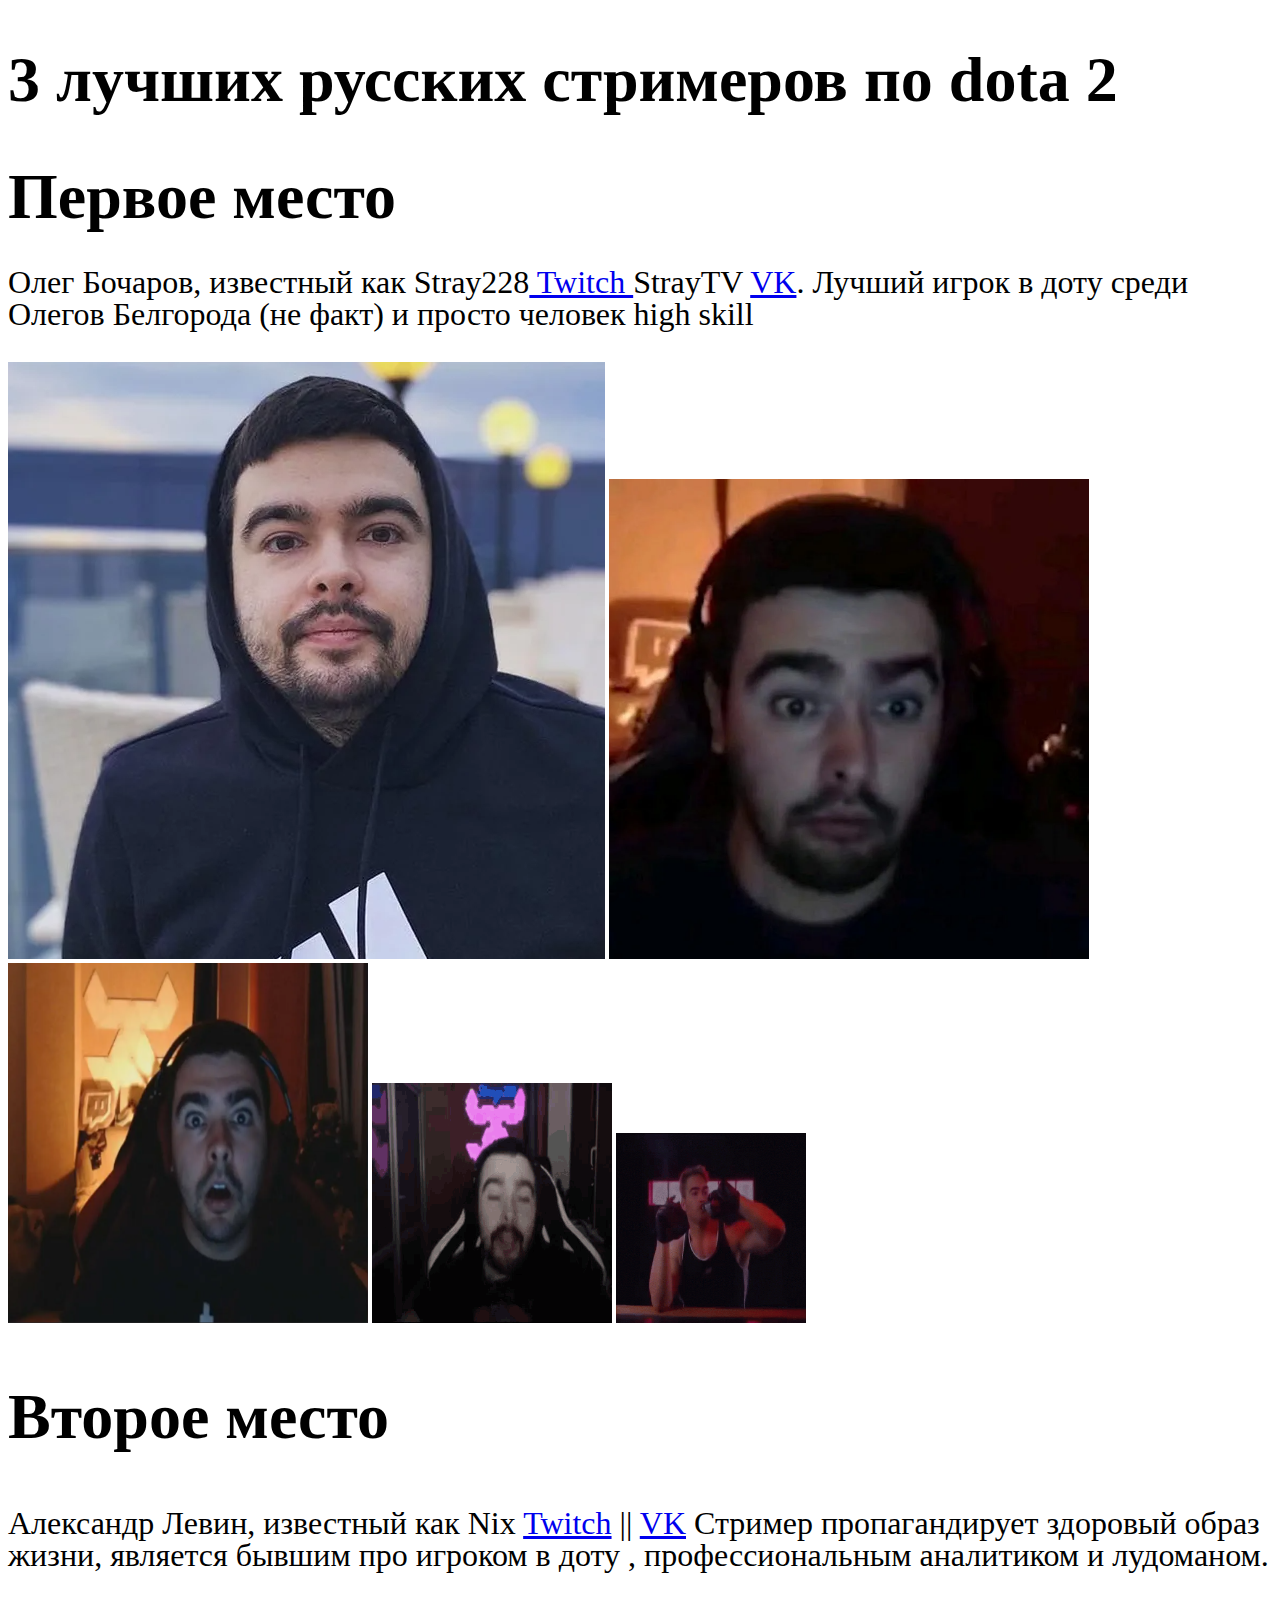
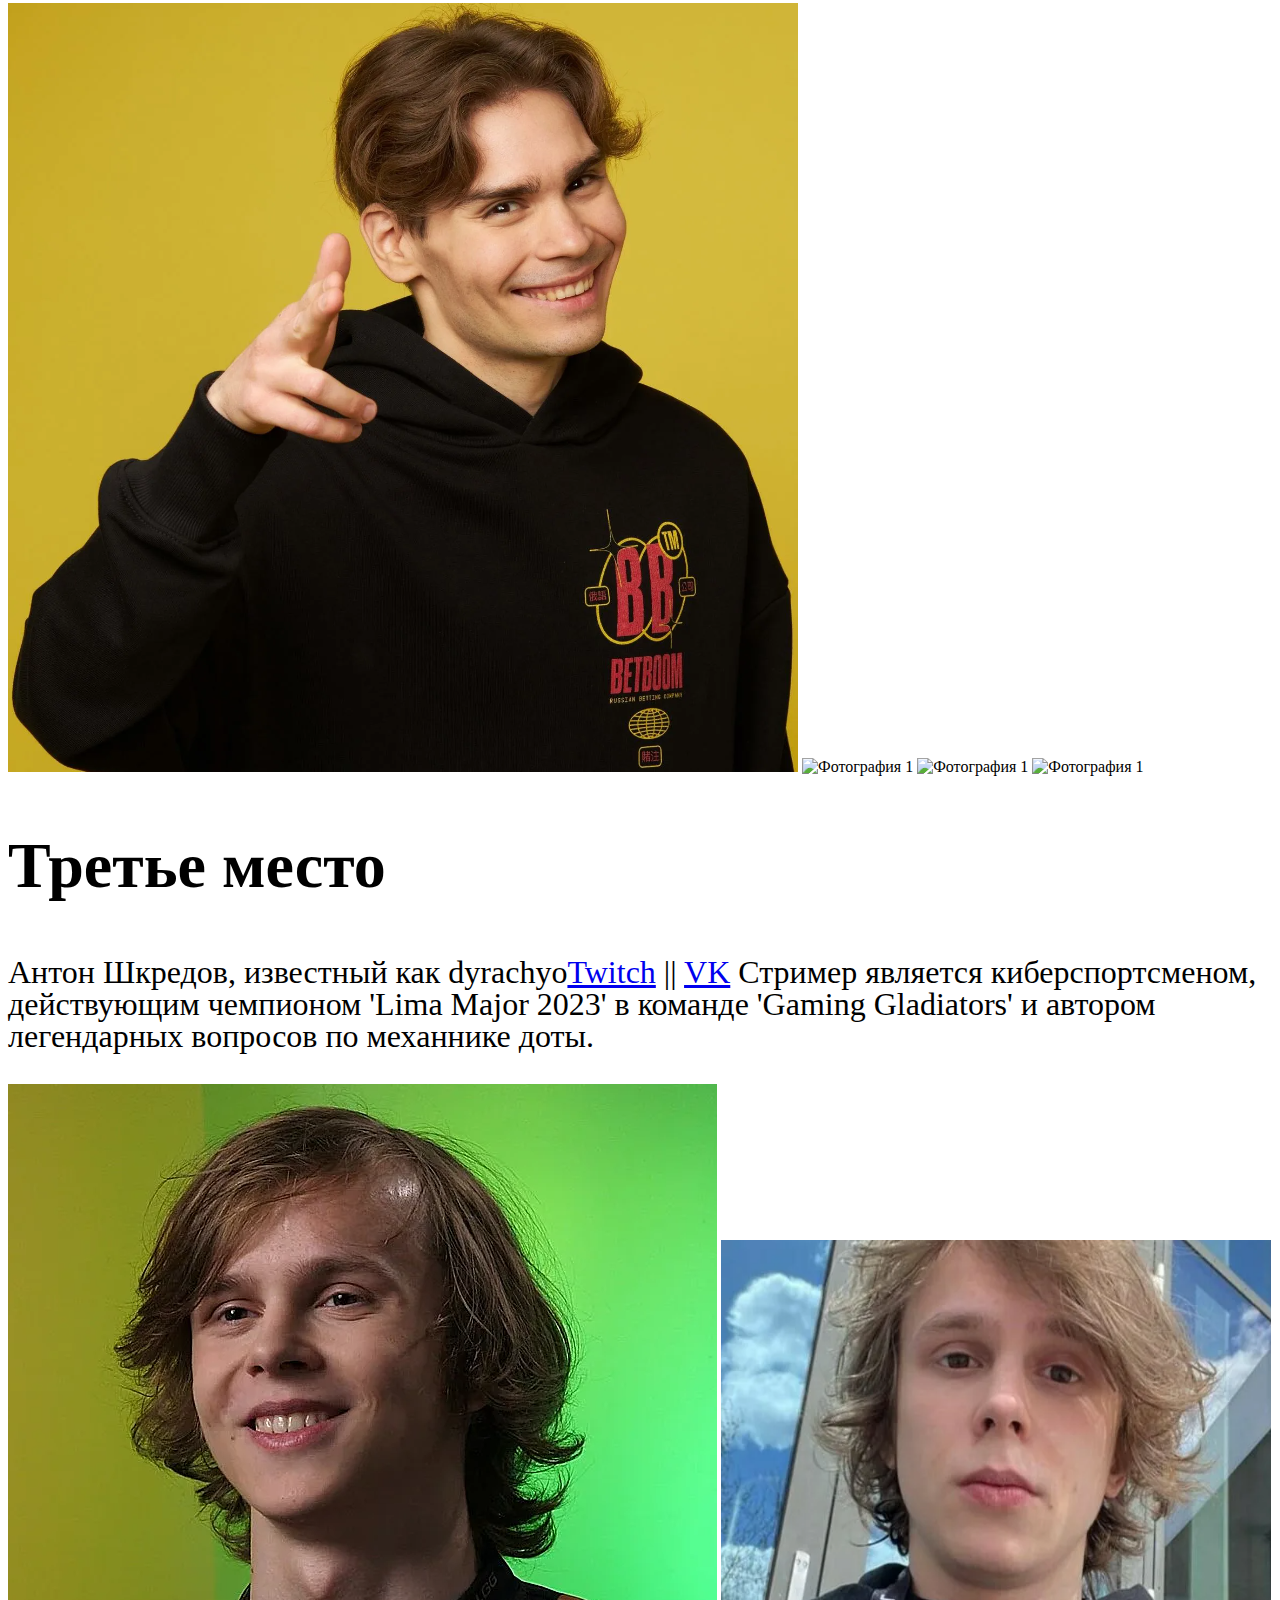
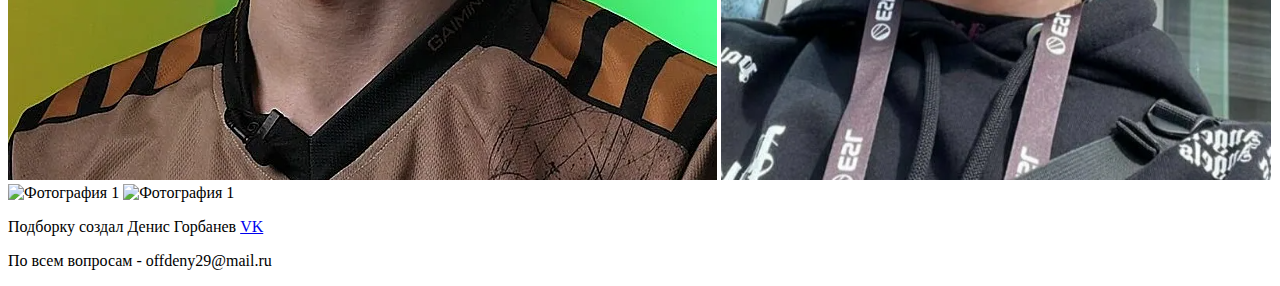
==== index.html @ 294abccc "Update index.html" ====
<!DOCTYPE html>
<html lang="ru">
  <head>
    <meta charset="utf-8">
    <meta name="viewport" content="width=device-width, initial-scale=1.0">
    <title>Заголовок страницы</title>
    <link rel="stylesheet" href="./styles/style.css">
  
    <meta property="og:title" content="Заголовок страницы в OG">
    <meta property="og:description" content="Описание страницы в OG">
    <meta property="og:image" content="https://example.com/image.jpg">
    <meta property="og:url" content="https://example.com/">
    <link rel="stylesheet" href="css/style.css">
  </head>
  <body>
    <header>
      <h1 class="oglavlenie">3 лучших русских стримеров по dota 2</h1>
    </header>
    <main>
      <article>
        <section>
          <b><div class="oglavlenie">Первое место </div></b>
          <p class="opisanie">Олег Бочаров, известный как Stray228<a href= "https://www.twitch.tv/stray228"> Twitch </a> StrayTV <a href="https://vk.com/straydota">VK</a>. Лучший игрок в доту среди Олегов Белгорода (не факт) и просто человек high skill</p               >
          <img src="img/stray1.png" >
          <img src="img/stray2.png" alt="Фотография 1" width="480" height="480">
          <img src="img/stray3.png" alt="Фотография 1" width="360" height="360">
          <img src="img/stray228.gif" alt="Фотография 1" width="240" height="240">
          <img src="img/stray228 (1).gif" alt="Фотография 1" width="190" height="190">
        </section>
        <section>
    </main>
    <main>
      <article>
        <section>
          <h2 class="oglavlenie">Второе место </h2>
          <p class="opisanie">Александр Левин, известный как Nix <a href= "https://www.twitch.tv/nix">Twitch</a> || <a href="https://vk.com/nixjke">VK</a> Стример пропагандирует здоровый образ жизни, является бывшим про игроком в доту , профессиональным аналитиком и лудоманом.</p>
          <img src="img/nix.png" >
          <img src="img/nix2.png" alt="Фотография 1" width="480" height="480">
          <img src="img/nix-dota.gif" alt="Фотография 1" width="360" height="360">
          <img src="img/nix-2.gif" alt="Фотография 1" width="240" height="240">
        </section>
        <section>
    </main>
    <main>
      <article>
        <section>
          <h2 class="oglavlenie">Третье место</h2>
          <p class="opisanie">Антон Шкредов, известный как dyrachyo<a href= "https://www.twitch.tv/dyrachyo">Twitch</a> || <a href="https://vk.com/dyrachyofficial">VK</a> Стример является киберспортсменом, действующим чемпионом 'Lima Major 2023' в команде 'Gaming Gladiators' и автором легендарных вопросов по механнике доты.</p>
          <img src="img/dyrachyo.png" >
          <img src="img/dyrachyo2.png" alt="Фотография 1" width="550" height="540">
          <img src="img/dyrachyo12.gif" alt="Фотография 1" width="360" height="360">
          <img src="img/dyrachyo11.gif" alt="Фотография 1" width="240" height="240">
        </section>
        <section>
    </main>
    <style>
      .oglavlenie{
        font-size:64px;
      }
      .opisanie{
        font-size:32px;
        line-height: 1;
      }
    </style>
    <footer>
      <p>Подборку создал Денис Горбанев <a href="https://vk.com/offdeny">VK</a></p>
      <p>По всем вопросам - offdeny29@mail.ru</p>
    </footer>
    <!-- сюда можно подключить jquery <script src="scripts/app.js" defer></script> -->
  </body>
</html>
---- css/style.css ----
.oglavlenie{
  font-size: 160px;
  align-items: center;
}
.nachalo{
  font-size: large;
  text-align: center;
  vertical-align: middle;
}
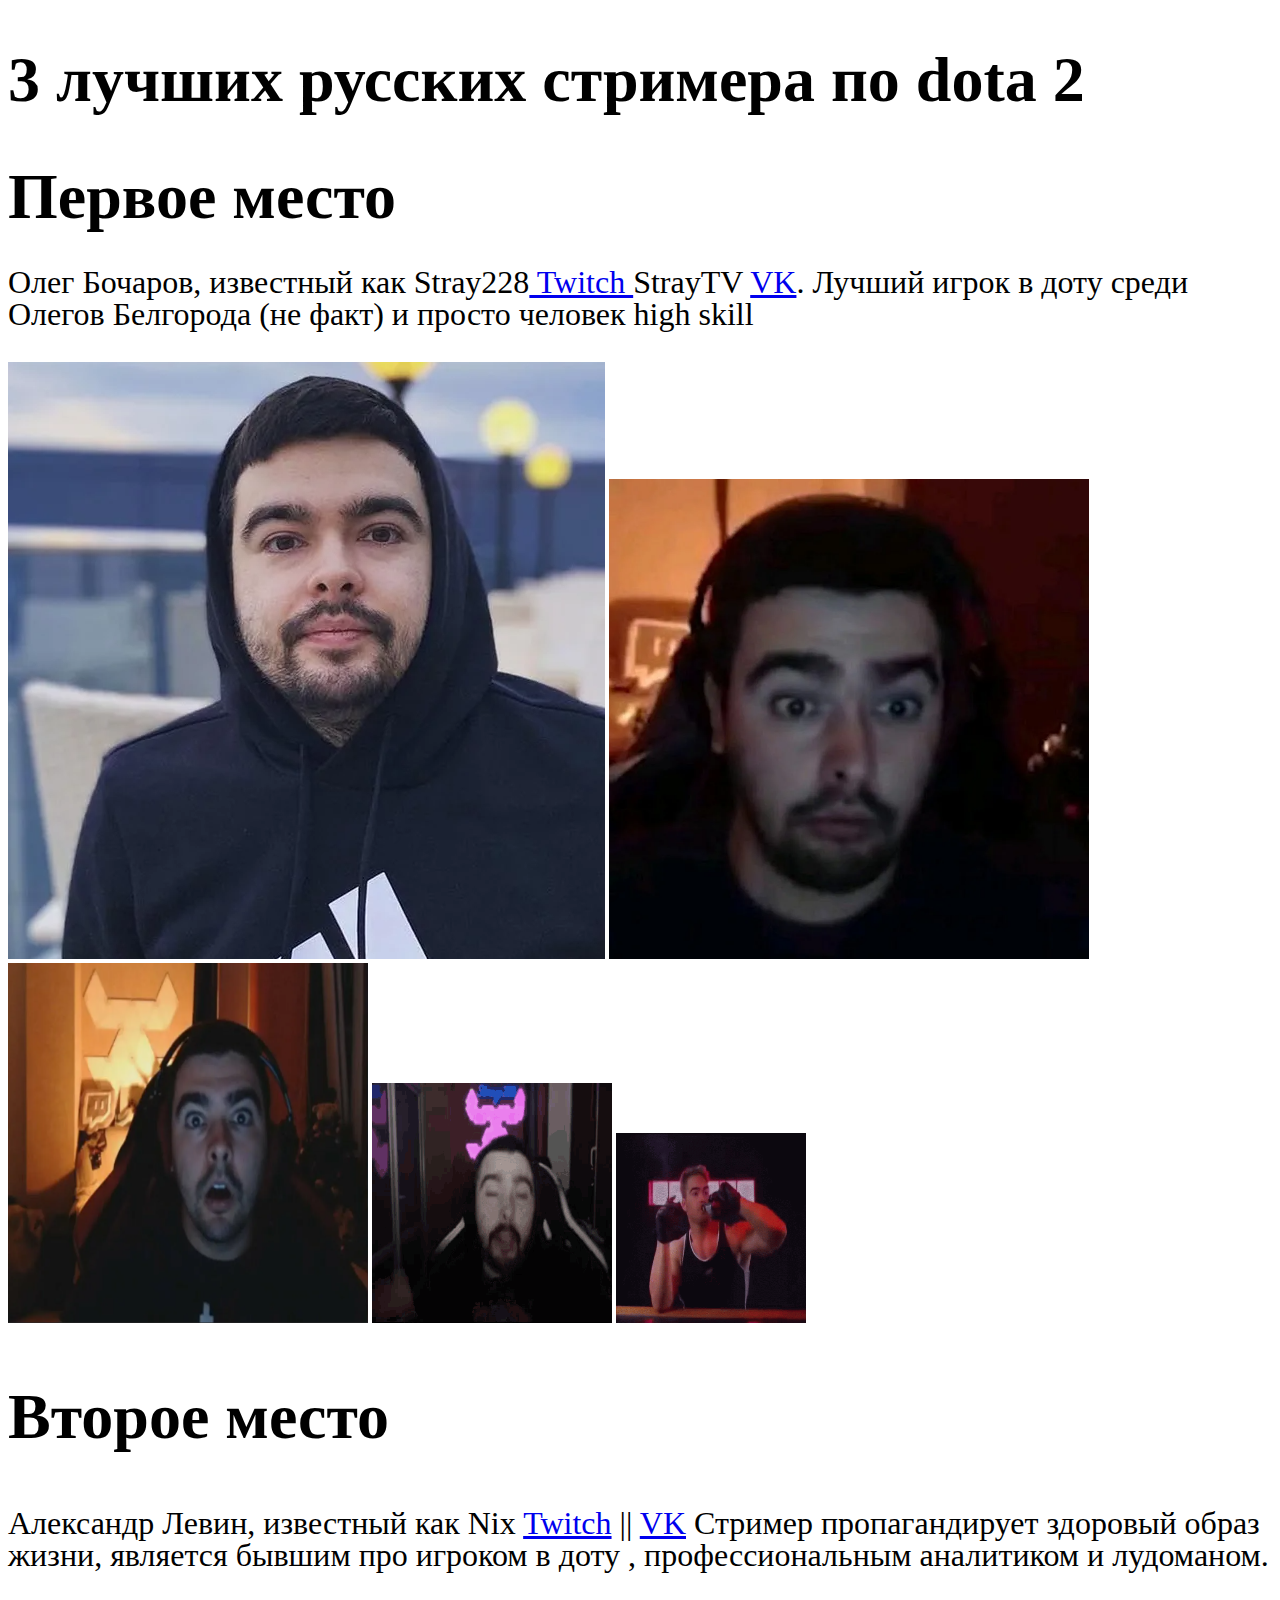
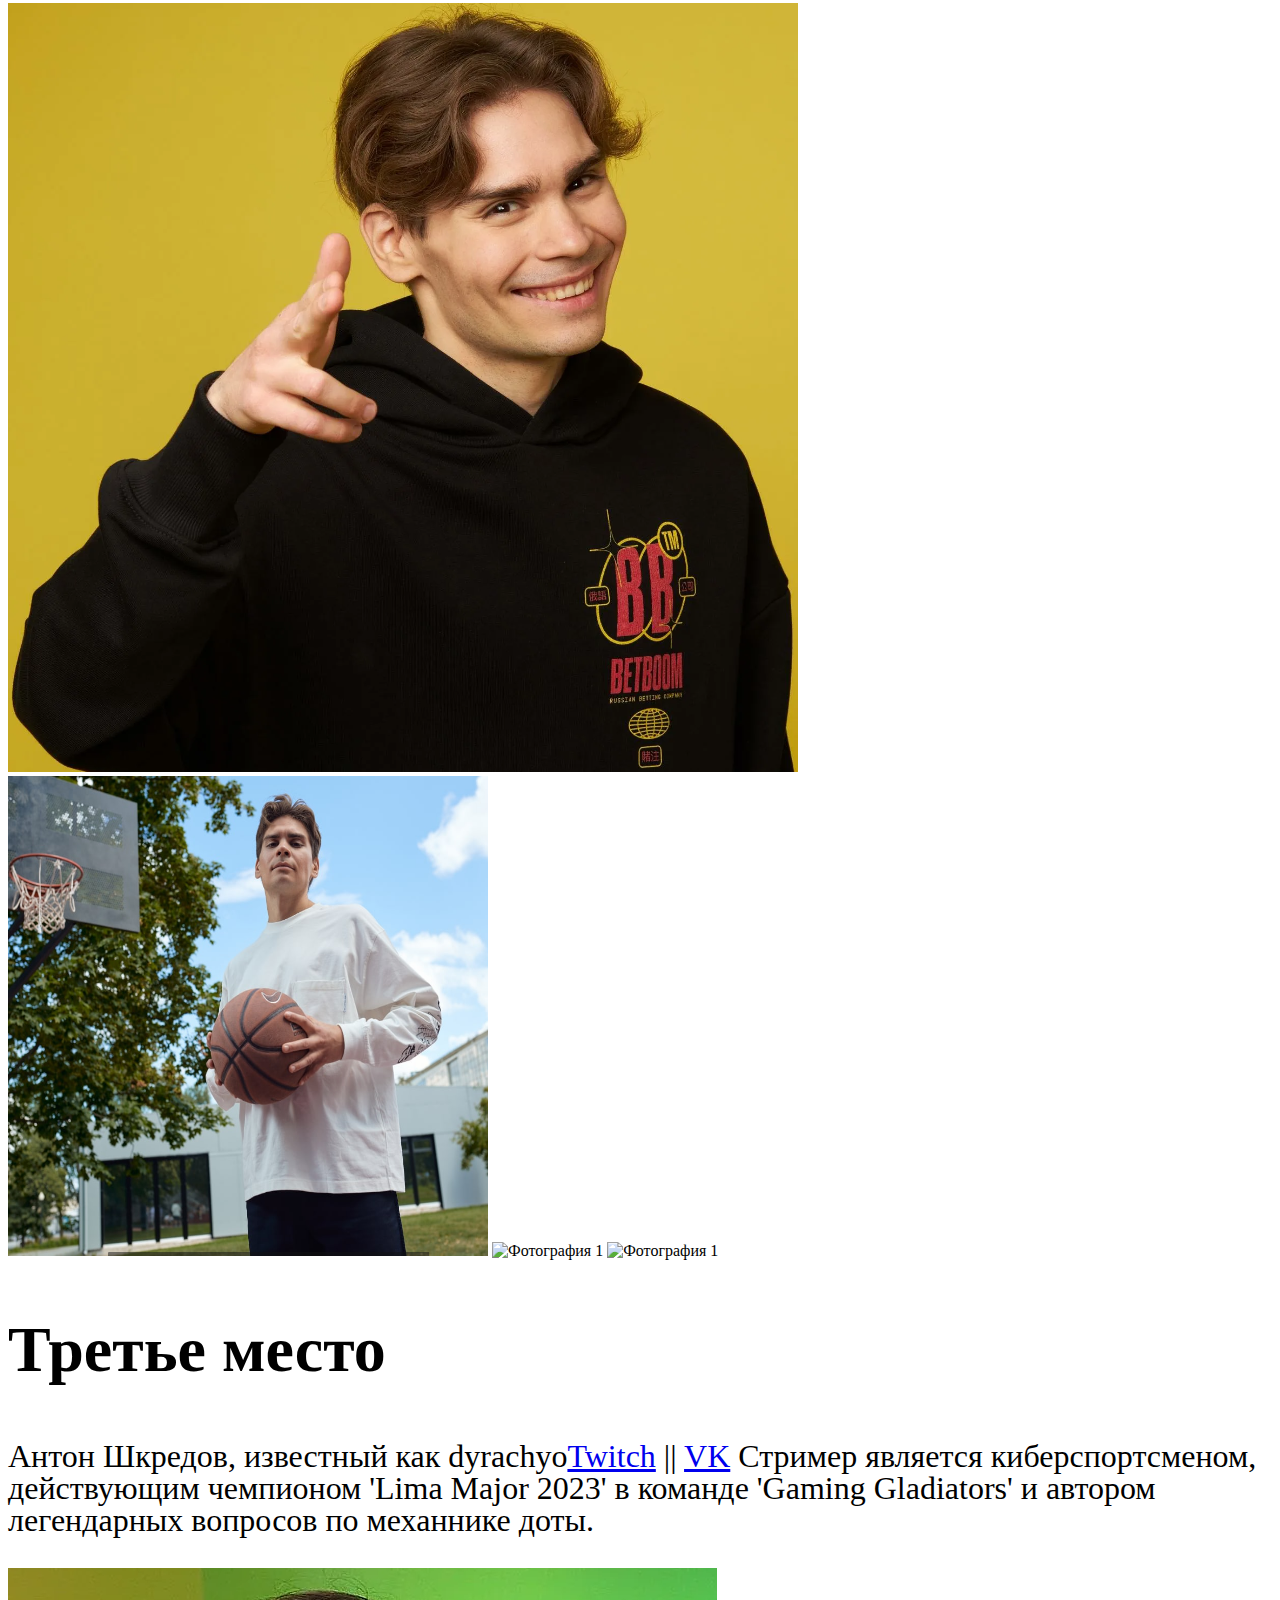
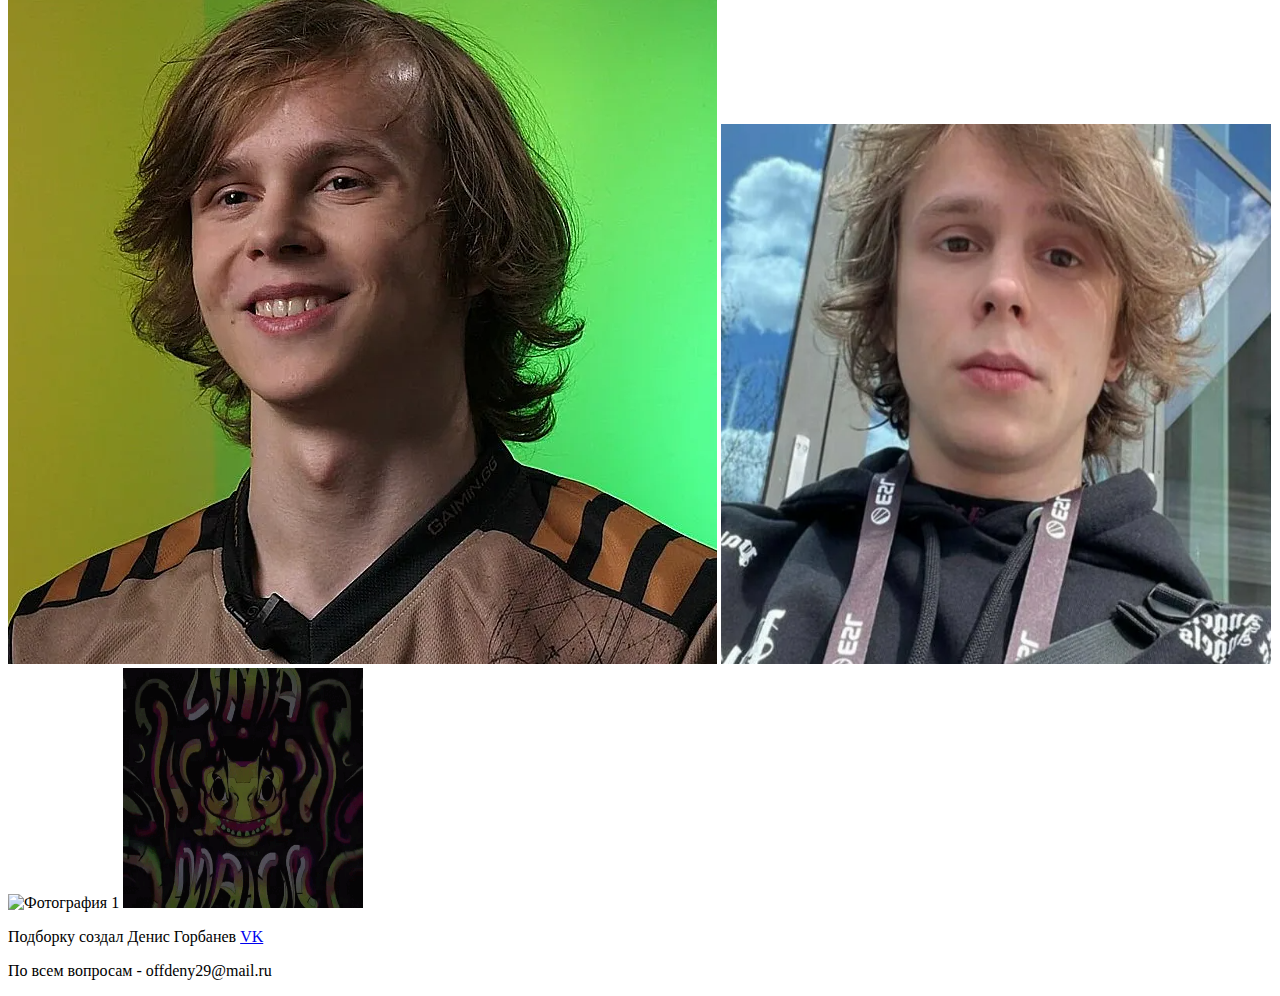
==== commit 516d1177: "Update index.html" ====
--- a/index.html
+++ b/index.html
@@ -14,7 +14,7 @@
   </head>
   <body>
     <header>
-      <h1 class="oglavlenie">3 лучших русских стримеров по dota 2</h1>
+      <h1 class="oglavlenie">3 лучших русских стримера по dota 2</h1>
     </header>
     <main>
       <article>
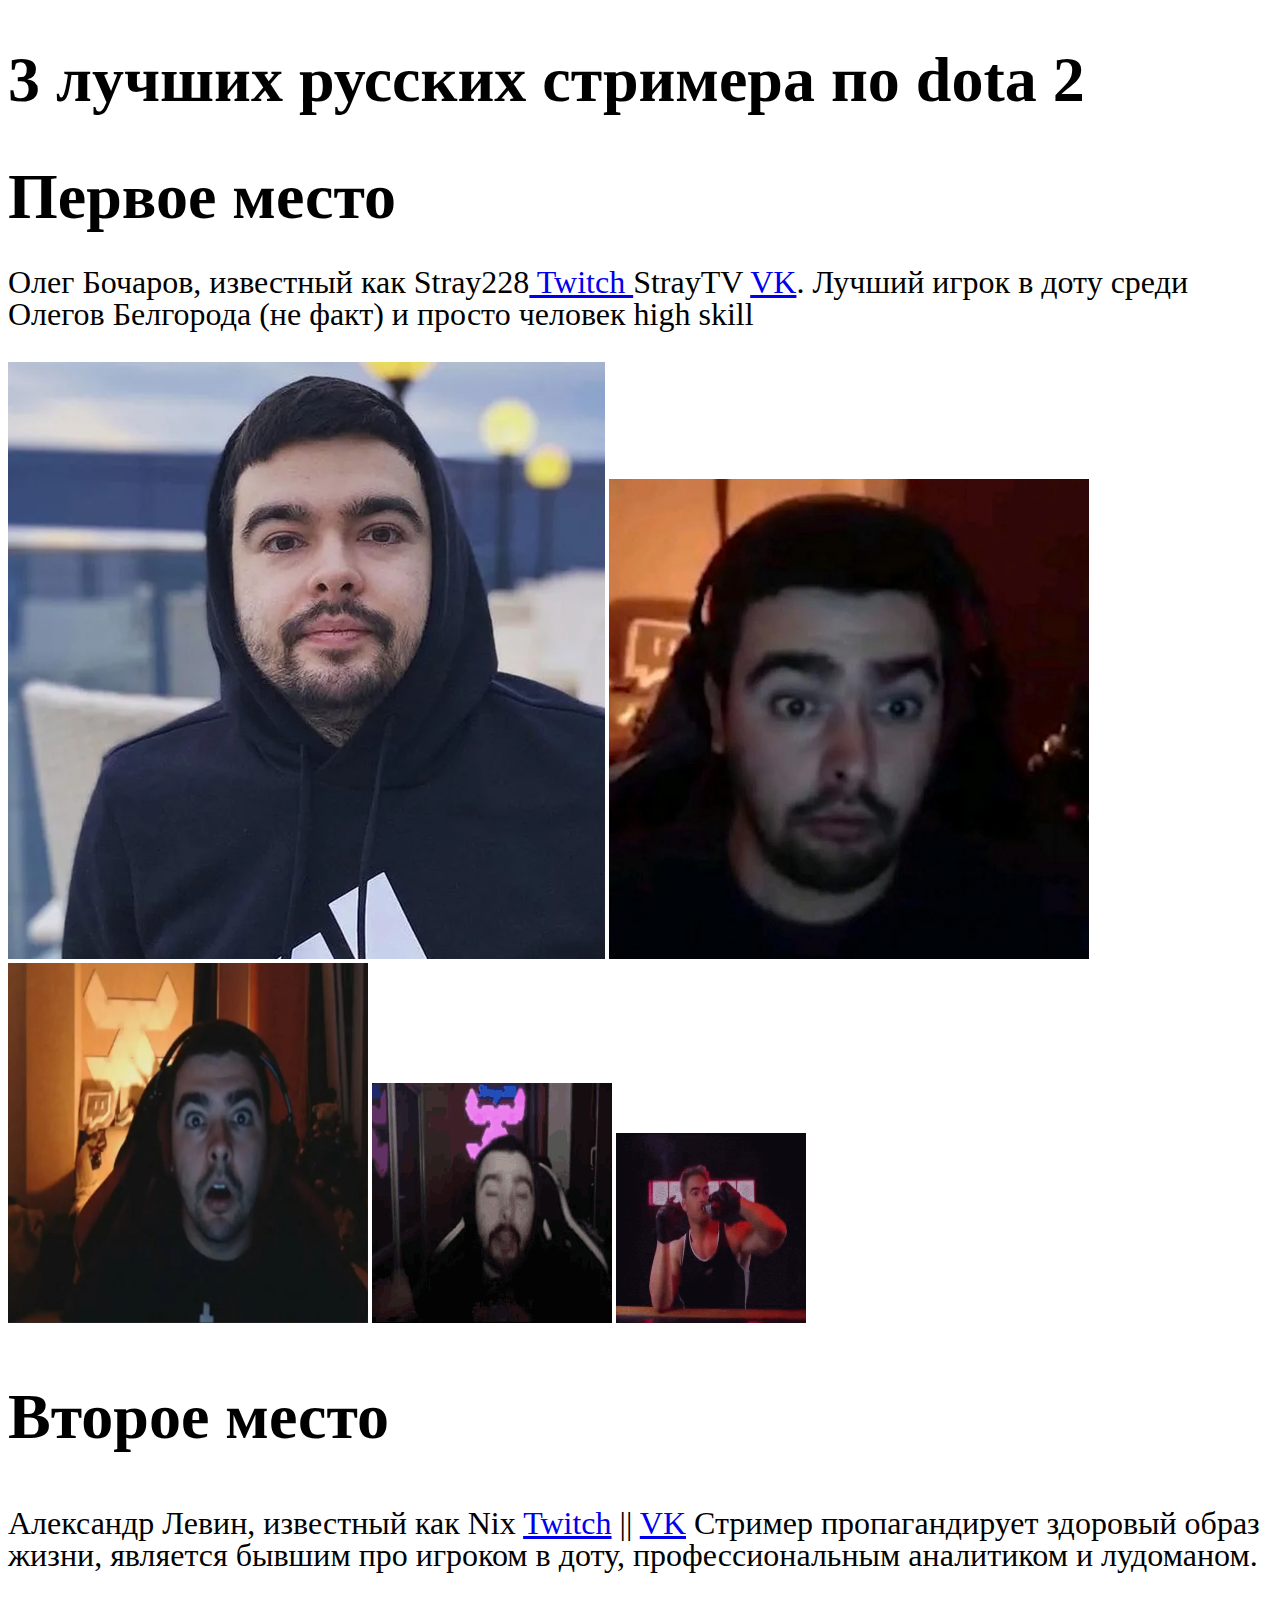
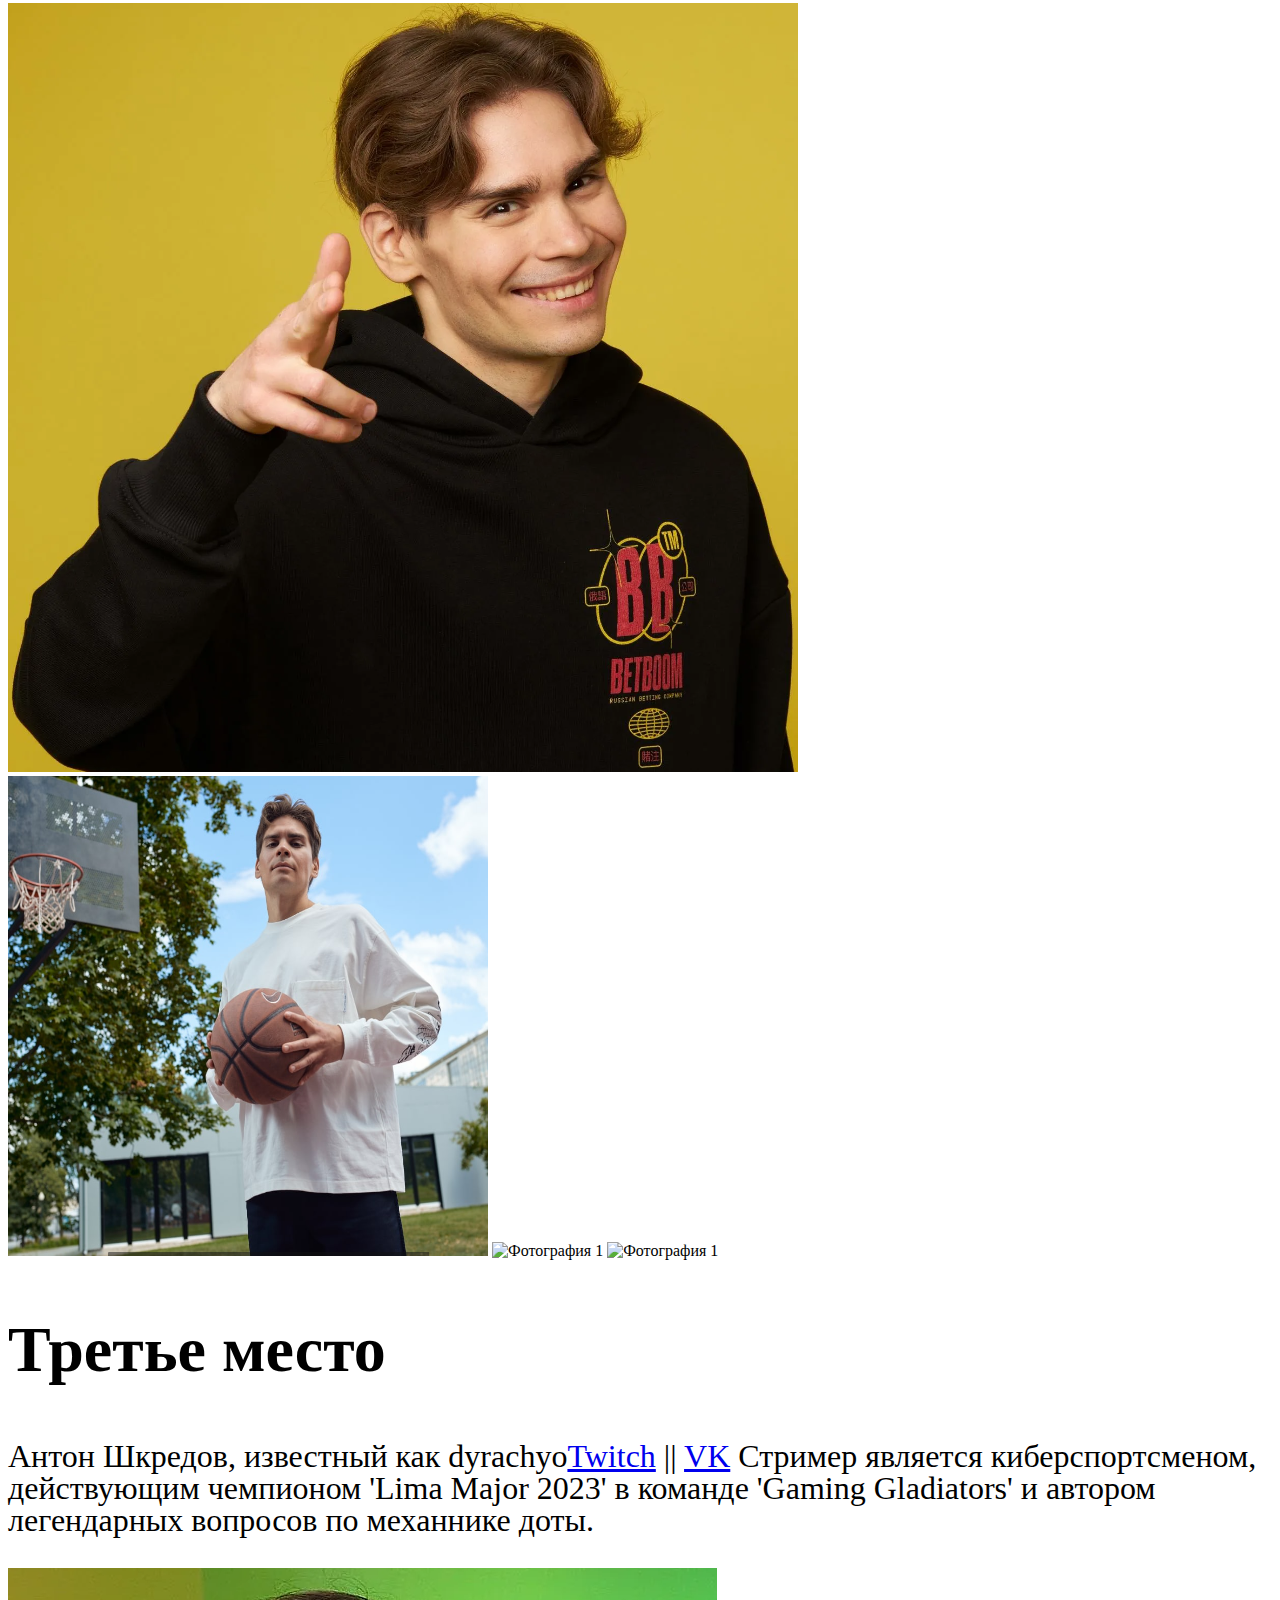
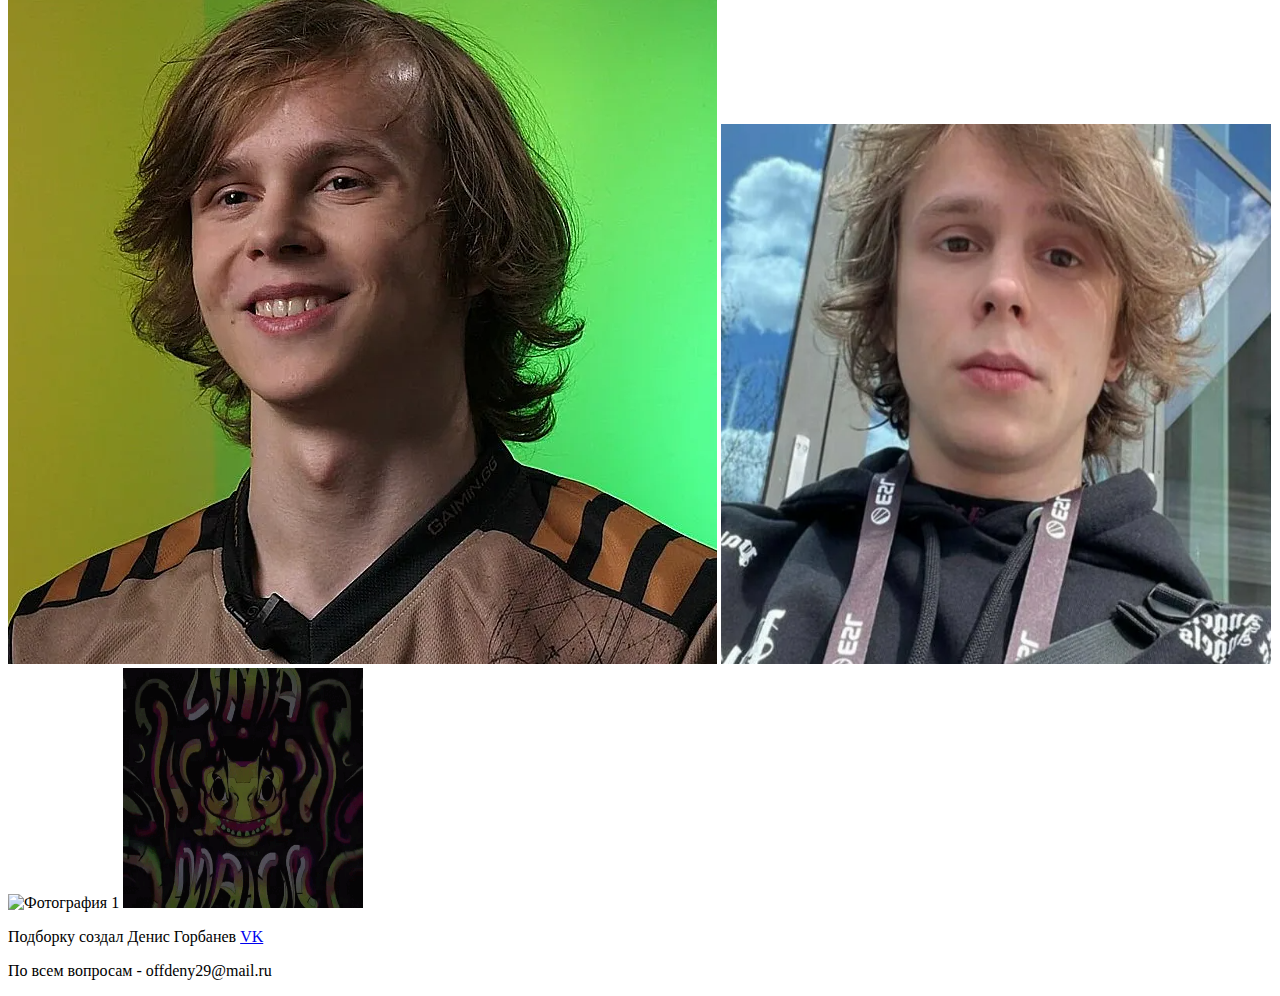
==== commit 1868086f: "Update index.html" ====
--- a/index.html
+++ b/index.html
@@ -33,7 +33,7 @@
       <article>
         <section>
           <h2 class="oglavlenie">Второе место </h2>
-          <p class="opisanie">Александр Левин, известный как Nix <a href= "https://www.twitch.tv/nix">Twitch</a> || <a href="https://vk.com/nixjke">VK</a> Стример пропагандирует здоровый образ жизни, является бывшим про игроком в доту , профессиональным аналитиком и лудоманом.</p>
+          <p class="opisanie">Александр Левин, известный как Nix <a href= "https://www.twitch.tv/nix">Twitch</a> || <a href="https://vk.com/nixjke">VK</a> Стример пропагандирует здоровый образ жизни, является бывшим про игроком в доту, профессиональным аналитиком и лудоманом.</p>
           <img src="img/nix.png" >
           <img src="img/nix2.png" alt="Фотография 1" width="480" height="480">
           <img src="img/nix-dota.gif" alt="Фотография 1" width="360" height="360">
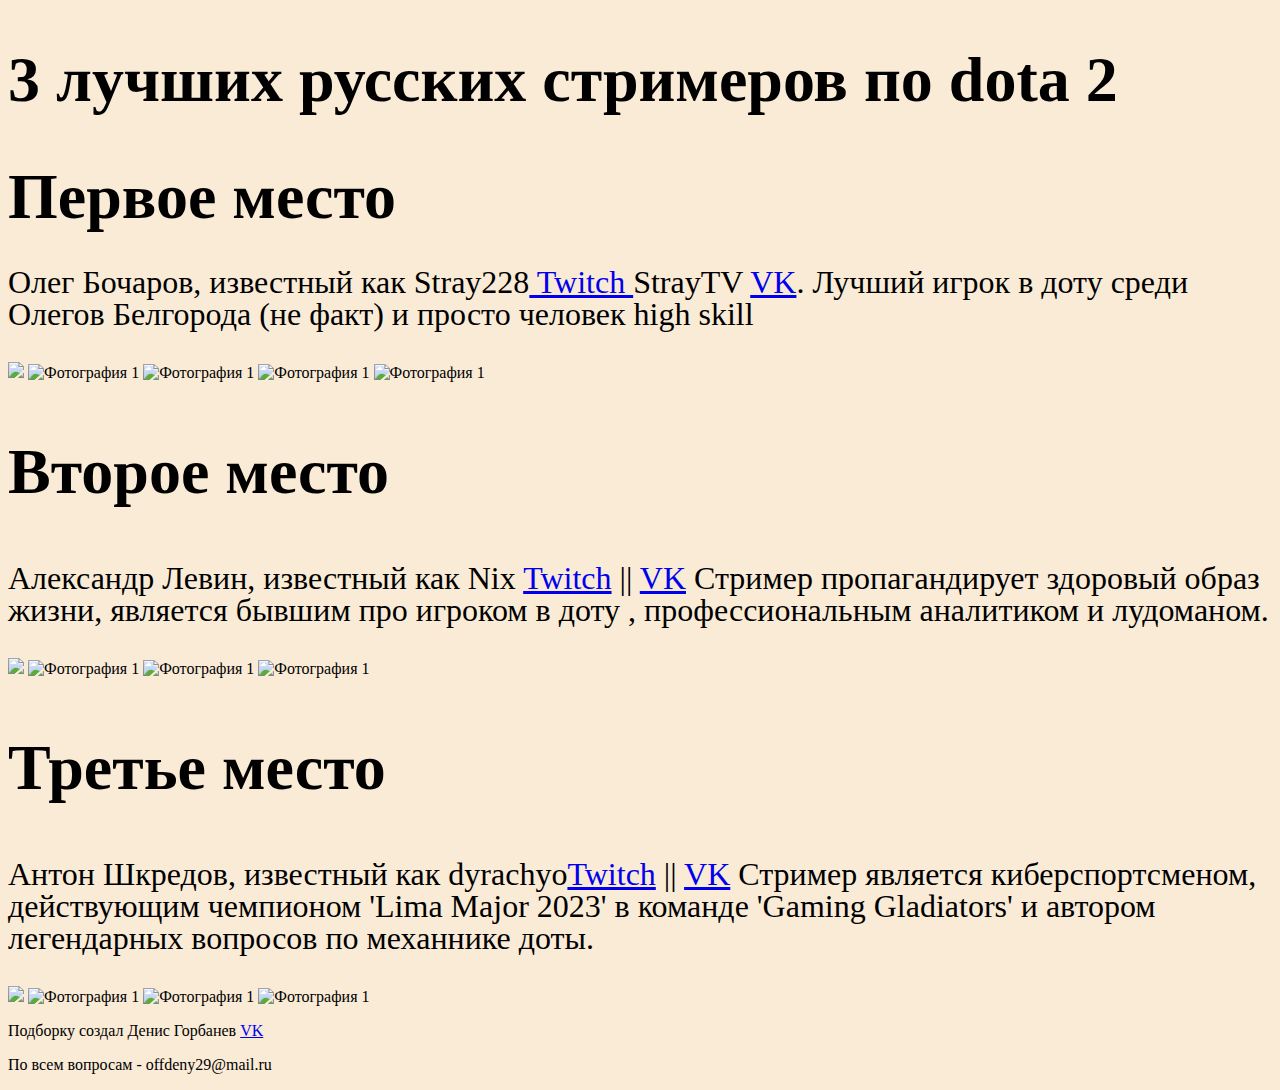
==== commit 4f5dc4df: "Update index.html" ====
--- a/index.html
+++ b/index.html
@@ -14,18 +14,18 @@
   </head>
   <body>
     <header>
-      <h1 class="oglavlenie">3 лучших русских стримера по dota 2</h1>
+      <h1 class="oglavlenie">3 лучших русских стримеров по dota 2</h1>
     </header>
     <main>
       <article>
         <section>
           <b><div class="oglavlenie">Первое место </div></b>
           <p class="opisanie">Олег Бочаров, известный как Stray228<a href= "https://www.twitch.tv/stray228"> Twitch </a> StrayTV <a href="https://vk.com/straydota">VK</a>. Лучший игрок в доту среди Олегов Белгорода (не факт) и просто человек high skill</p               >
-          <img src="img/stray1.png" >
-          <img src="img/stray2.png" alt="Фотография 1" width="480" height="480">
-          <img src="img/stray3.png" alt="Фотография 1" width="360" height="360">
-          <img src="img/stray228.gif" alt="Фотография 1" width="240" height="240">
-          <img src="img/stray228 (1).gif" alt="Фотография 1" width="190" height="190">
+          <img src="D:\скрины\stray1.png" >
+          <img src="D:\скрины\stray3.png" alt="Фотография 1" width="480" height="480">
+          <img src="D:\скрины\stray2.png" alt="Фотография 1" width="360" height="360">
+          <img src="D:\скрины\stray228.gif" alt="Фотография 1" width="240" height="240">
+          <img src="D:\скрины\stray228 (1).gif" alt="Фотография 1" width="190" height="190">
         </section>
         <section>
     </main>
@@ -33,11 +33,11 @@
       <article>
         <section>
           <h2 class="oglavlenie">Второе место </h2>
-          <p class="opisanie">Александр Левин, известный как Nix <a href= "https://www.twitch.tv/nix">Twitch</a> || <a href="https://vk.com/nixjke">VK</a> Стример пропагандирует здоровый образ жизни, является бывшим про игроком в доту, профессиональным аналитиком и лудоманом.</p>
-          <img src="img/nix.png" >
-          <img src="img/nix2.png" alt="Фотография 1" width="480" height="480">
-          <img src="img/nix-dota.gif" alt="Фотография 1" width="360" height="360">
-          <img src="img/nix-2.gif" alt="Фотография 1" width="240" height="240">
+          <p class="opisanie">Александр Левин, известный как Nix <a href= "https://www.twitch.tv/nix">Twitch</a> || <a href="https://vk.com/nixjke">VK</a> Стример пропагандирует здоровый образ жизни, является бывшим про игроком в доту , профессиональным аналитиком и лудоманом.</p>
+          <img src="D:\скрины\nix.png" >
+          <img src="D:\скрины\nix2.png" alt="Фотография 1" width="480" height="480">
+          <img src="D:\скрины\nix-dota.gif" alt="Фотография 1" width="360" height="360">
+          <img src="D:\скрины\nix-2.gif" alt="Фотография 1" width="240" height="240">
         </section>
         <section>
     </main>
@@ -46,10 +46,10 @@
         <section>
           <h2 class="oglavlenie">Третье место</h2>
           <p class="opisanie">Антон Шкредов, известный как dyrachyo<a href= "https://www.twitch.tv/dyrachyo">Twitch</a> || <a href="https://vk.com/dyrachyofficial">VK</a> Стример является киберспортсменом, действующим чемпионом 'Lima Major 2023' в команде 'Gaming Gladiators' и автором легендарных вопросов по механнике доты.</p>
-          <img src="img/dyrachyo.png" >
-          <img src="img/dyrachyo2.png" alt="Фотография 1" width="550" height="540">
-          <img src="img/dyrachyo12.gif" alt="Фотография 1" width="360" height="360">
-          <img src="img/dyrachyo11.gif" alt="Фотография 1" width="240" height="240">
+          <img src="D:\скрины\dyrachyo.png" >
+          <img src="D:\скрины\dyrachyo2.png" alt="Фотография 1" width="550" height="540">
+          <img src="D:\скрины\dyrachyo12.gif" alt="Фотография 1" width="360" height="360">
+          <img src="D:\скрины\dyrachyo11.gif" alt="Фотография 1" width="240" height="240">
         </section>
         <section>
     </main>
@@ -61,6 +61,12 @@
         font-size:32px;
         line-height: 1;
       }
+      main{
+        background-color: antiquewhite;
+      }
+      body{
+        background-color: antiquewhite;
+      }
     </style>
     <footer>
       <p>Подборку создал Денис Горбанев <a href="https://vk.com/offdeny">VK</a></p>
@@ -69,4 +75,3 @@
     <!-- сюда можно подключить jquery <script src="scripts/app.js" defer></script> -->
   </body>
 </html>
-
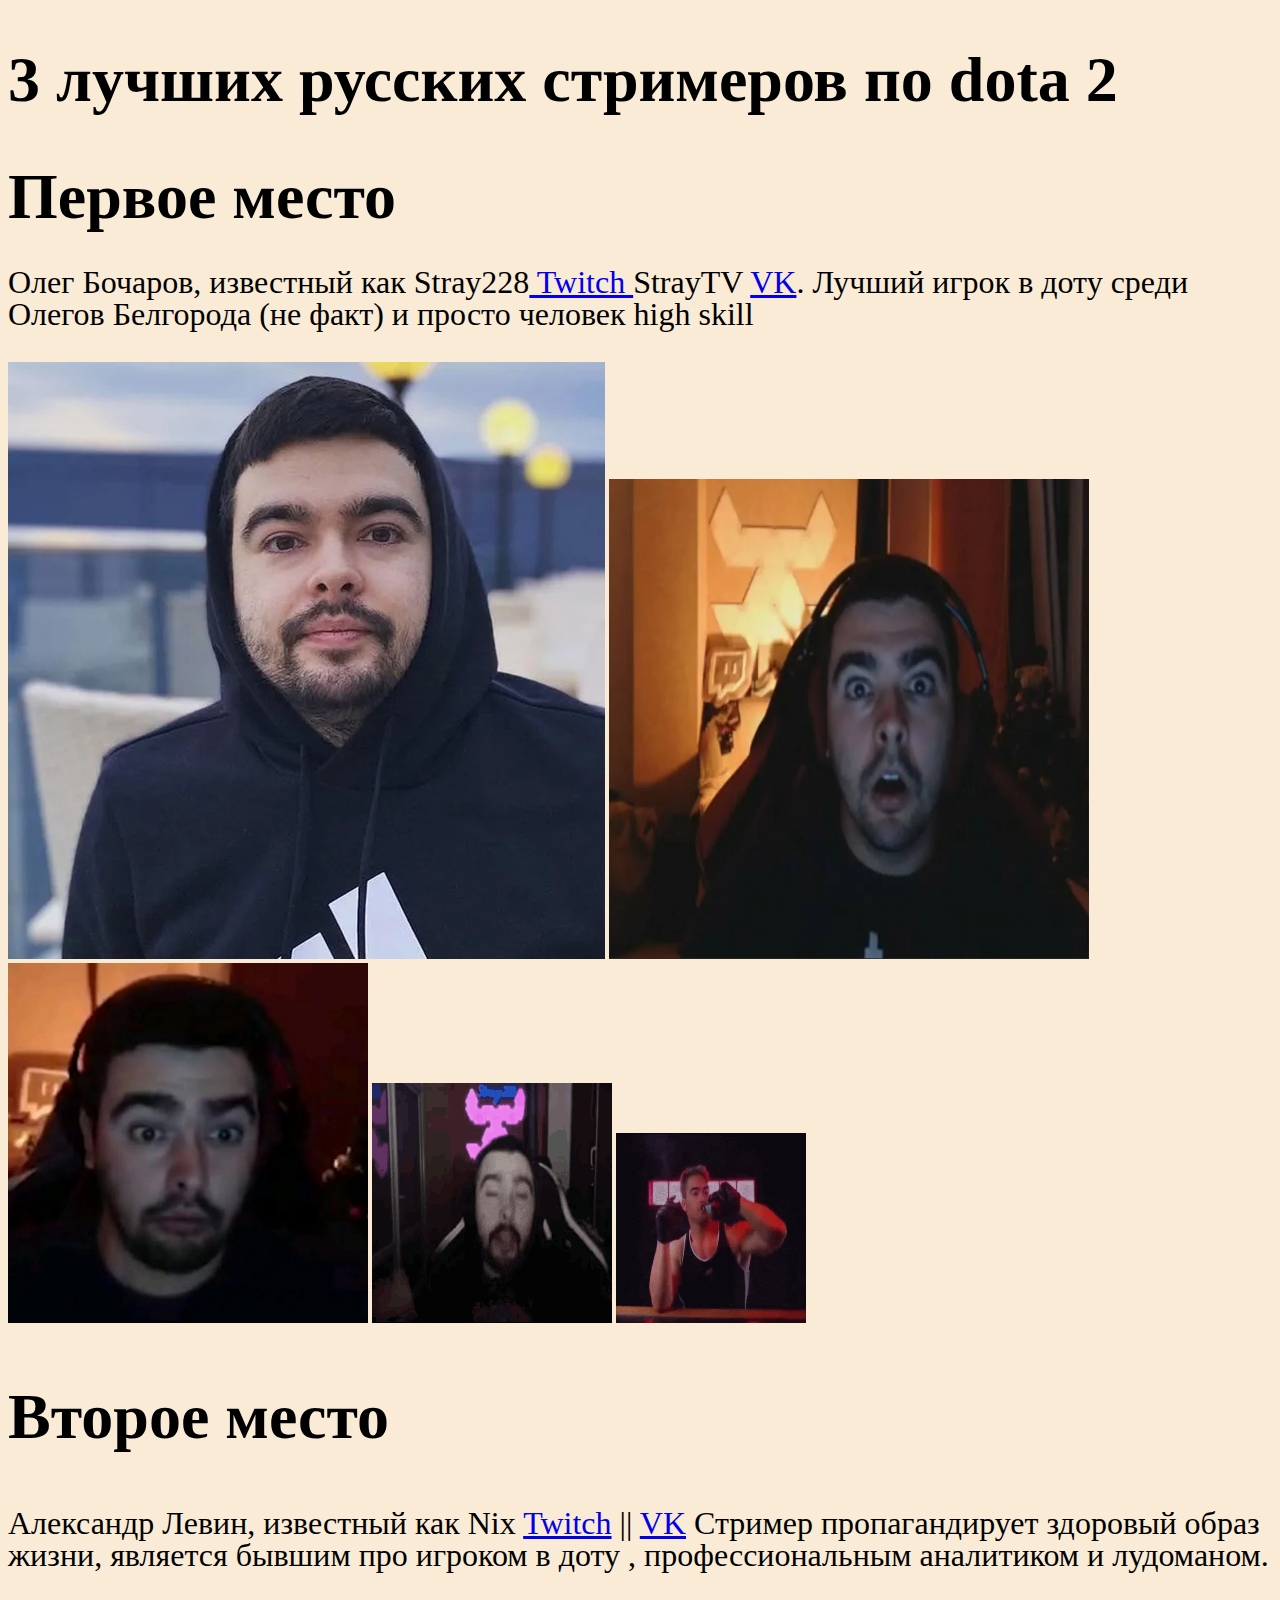
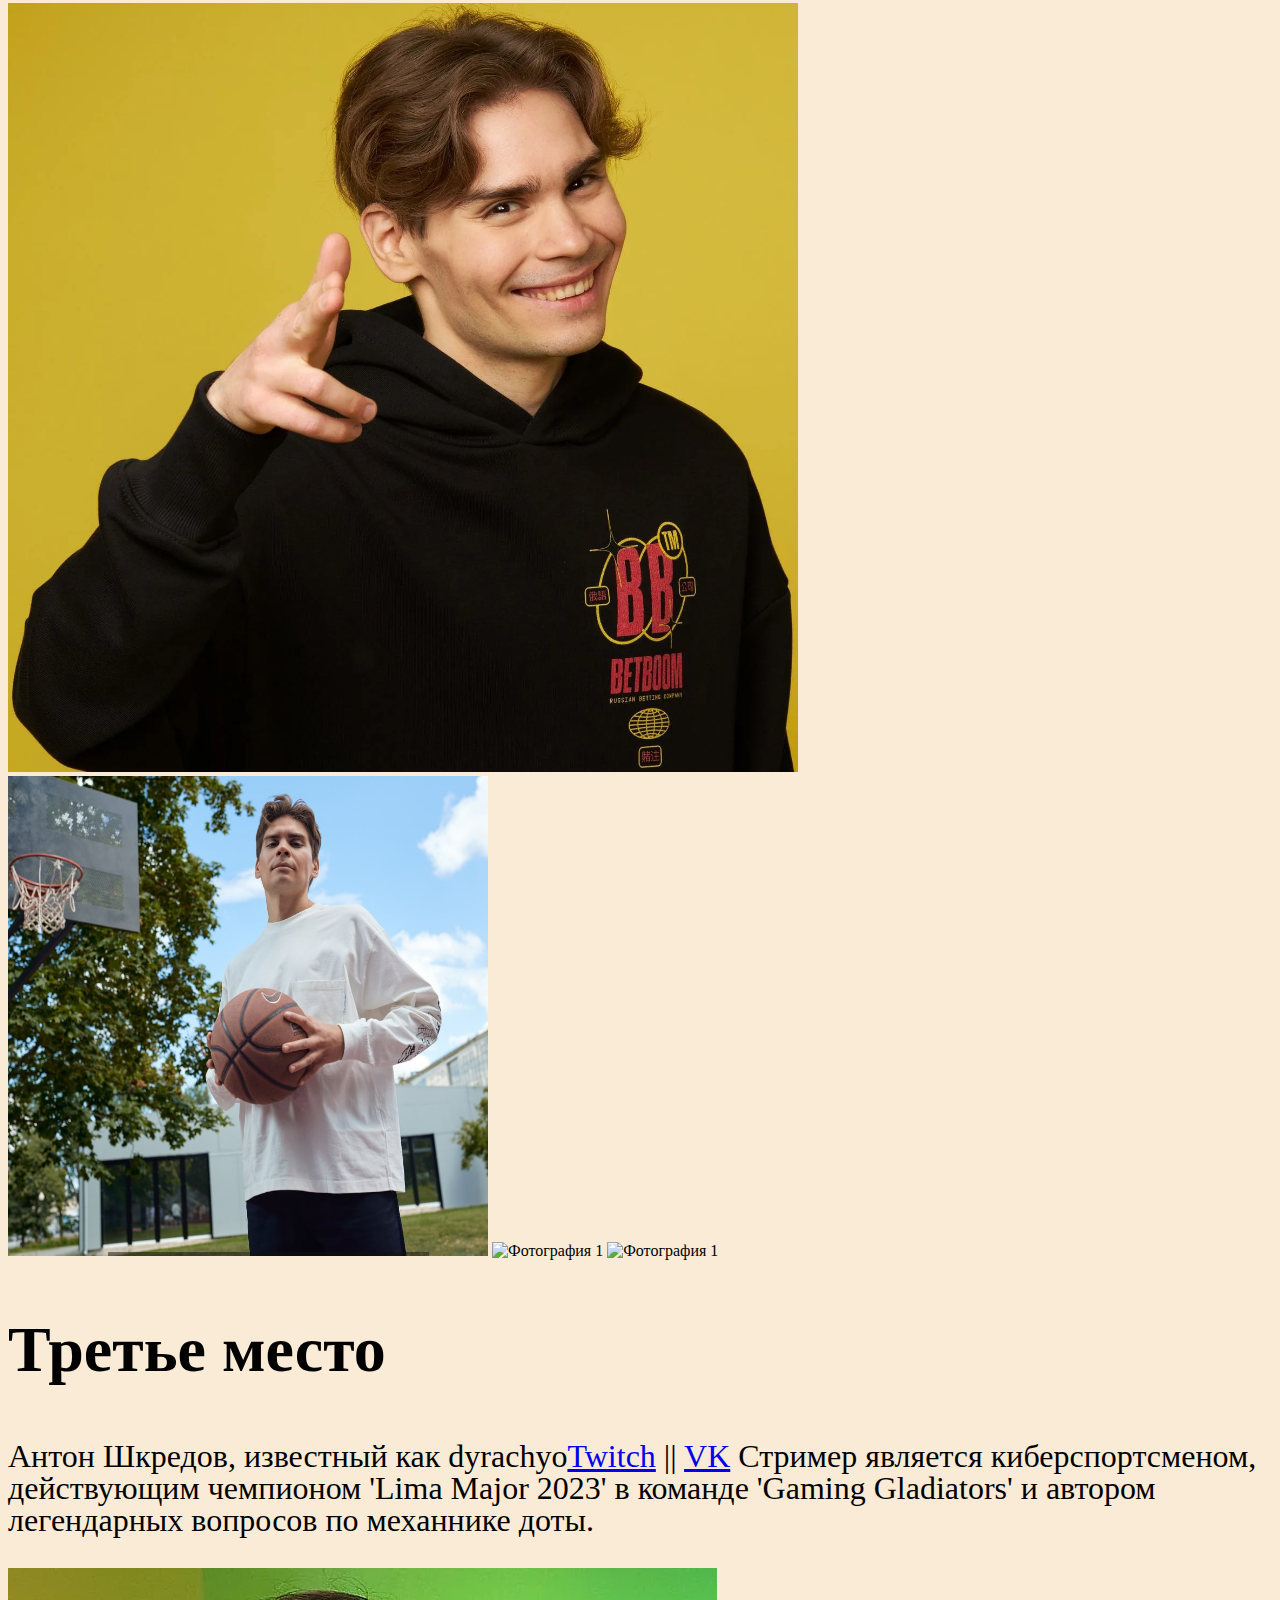
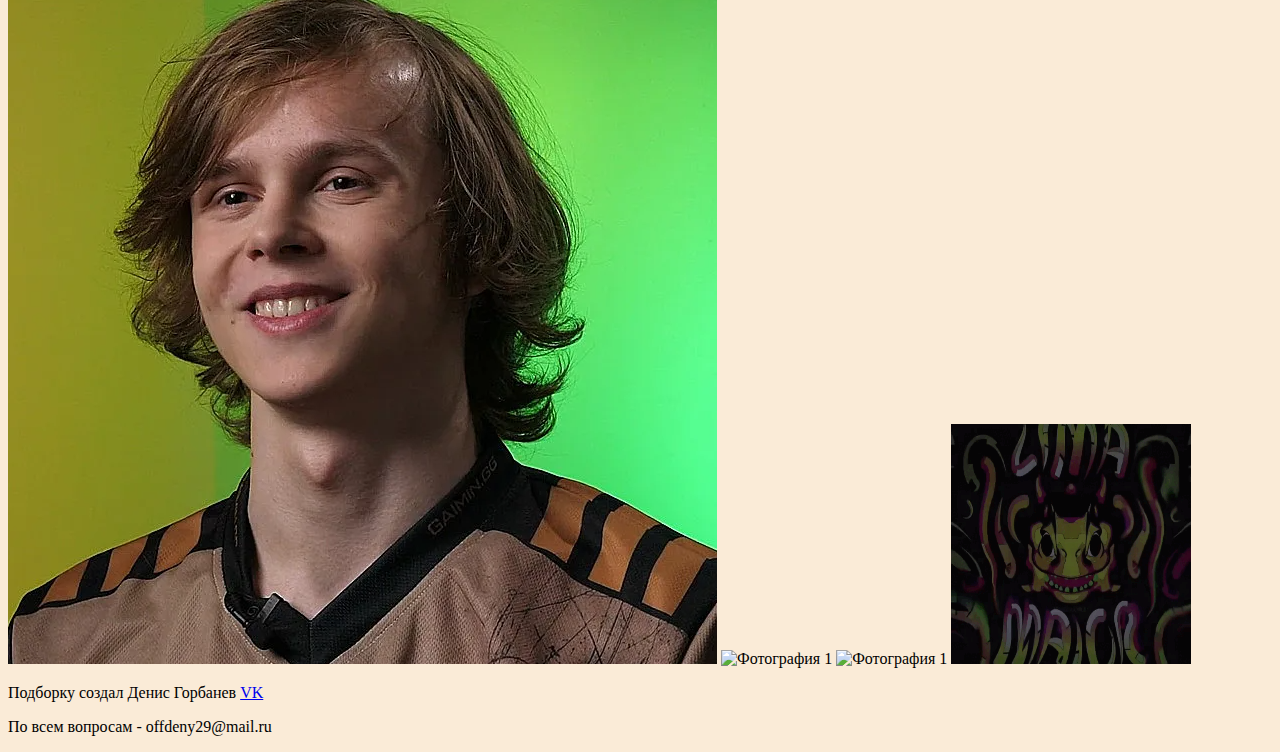
==== commit d8e33768: "Update index.html" ====
--- a/index.html
+++ b/index.html
@@ -21,11 +21,11 @@
         <section>
           <b><div class="oglavlenie">Первое место </div></b>
           <p class="opisanie">Олег Бочаров, известный как Stray228<a href= "https://www.twitch.tv/stray228"> Twitch </a> StrayTV <a href="https://vk.com/straydota">VK</a>. Лучший игрок в доту среди Олегов Белгорода (не факт) и просто человек high skill</p               >
-          <img src="D:\скрины\stray1.png" >
-          <img src="D:\скрины\stray3.png" alt="Фотография 1" width="480" height="480">
-          <img src="D:\скрины\stray2.png" alt="Фотография 1" width="360" height="360">
-          <img src="D:\скрины\stray228.gif" alt="Фотография 1" width="240" height="240">
-          <img src="D:\скрины\stray228 (1).gif" alt="Фотография 1" width="190" height="190">
+          <img src="img/stray1.png" >
+          <img src="img/stray3.png" alt="Фотография 1" width="480" height="480">
+          <img src="img/stray2.png" alt="Фотография 1" width="360" height="360">
+          <img src="img/stray228.gif" alt="Фотография 1" width="240" height="240">
+          <img src="img/stray228 (1).gif" alt="Фотография 1" width="190" height="190">
         </section>
         <section>
     </main>
@@ -34,10 +34,10 @@
         <section>
           <h2 class="oglavlenie">Второе место </h2>
           <p class="opisanie">Александр Левин, известный как Nix <a href= "https://www.twitch.tv/nix">Twitch</a> || <a href="https://vk.com/nixjke">VK</a> Стример пропагандирует здоровый образ жизни, является бывшим про игроком в доту , профессиональным аналитиком и лудоманом.</p>
-          <img src="D:\скрины\nix.png" >
-          <img src="D:\скрины\nix2.png" alt="Фотография 1" width="480" height="480">
-          <img src="D:\скрины\nix-dota.gif" alt="Фотография 1" width="360" height="360">
-          <img src="D:\скрины\nix-2.gif" alt="Фотография 1" width="240" height="240">
+          <img src="img/nix.png" >
+          <img src="img/nix2.png" alt="Фотография 1" width="480" height="480">
+          <img src="img/nix-dota.gif" alt="Фотография 1" width="360" height="360">
+          <img src="img/nix-2.gif" alt="Фотография 1" width="240" height="240">
         </section>
         <section>
     </main>
@@ -46,10 +46,10 @@
         <section>
           <h2 class="oglavlenie">Третье место</h2>
           <p class="opisanie">Антон Шкредов, известный как dyrachyo<a href= "https://www.twitch.tv/dyrachyo">Twitch</a> || <a href="https://vk.com/dyrachyofficial">VK</a> Стример является киберспортсменом, действующим чемпионом 'Lima Major 2023' в команде 'Gaming Gladiators' и автором легендарных вопросов по механнике доты.</p>
-          <img src="D:\скрины\dyrachyo.png" >
-          <img src="D:\скрины\dyrachyo2.png" alt="Фотография 1" width="550" height="540">
-          <img src="D:\скрины\dyrachyo12.gif" alt="Фотография 1" width="360" height="360">
-          <img src="D:\скрины\dyrachyo11.gif" alt="Фотография 1" width="240" height="240">
+          <img src="img/dyrachyo.png" >
+          <img src=:"img/dyrachyo2.png" alt="Фотография 1" width="550" height="540">
+          <img src="img/dyrachyo12.gif" alt="Фотография 1" width="360" height="360">
+          <img src="img/dyrachyo11.gif" alt="Фотография 1" width="240" height="240">
         </section>
         <section>
     </main>
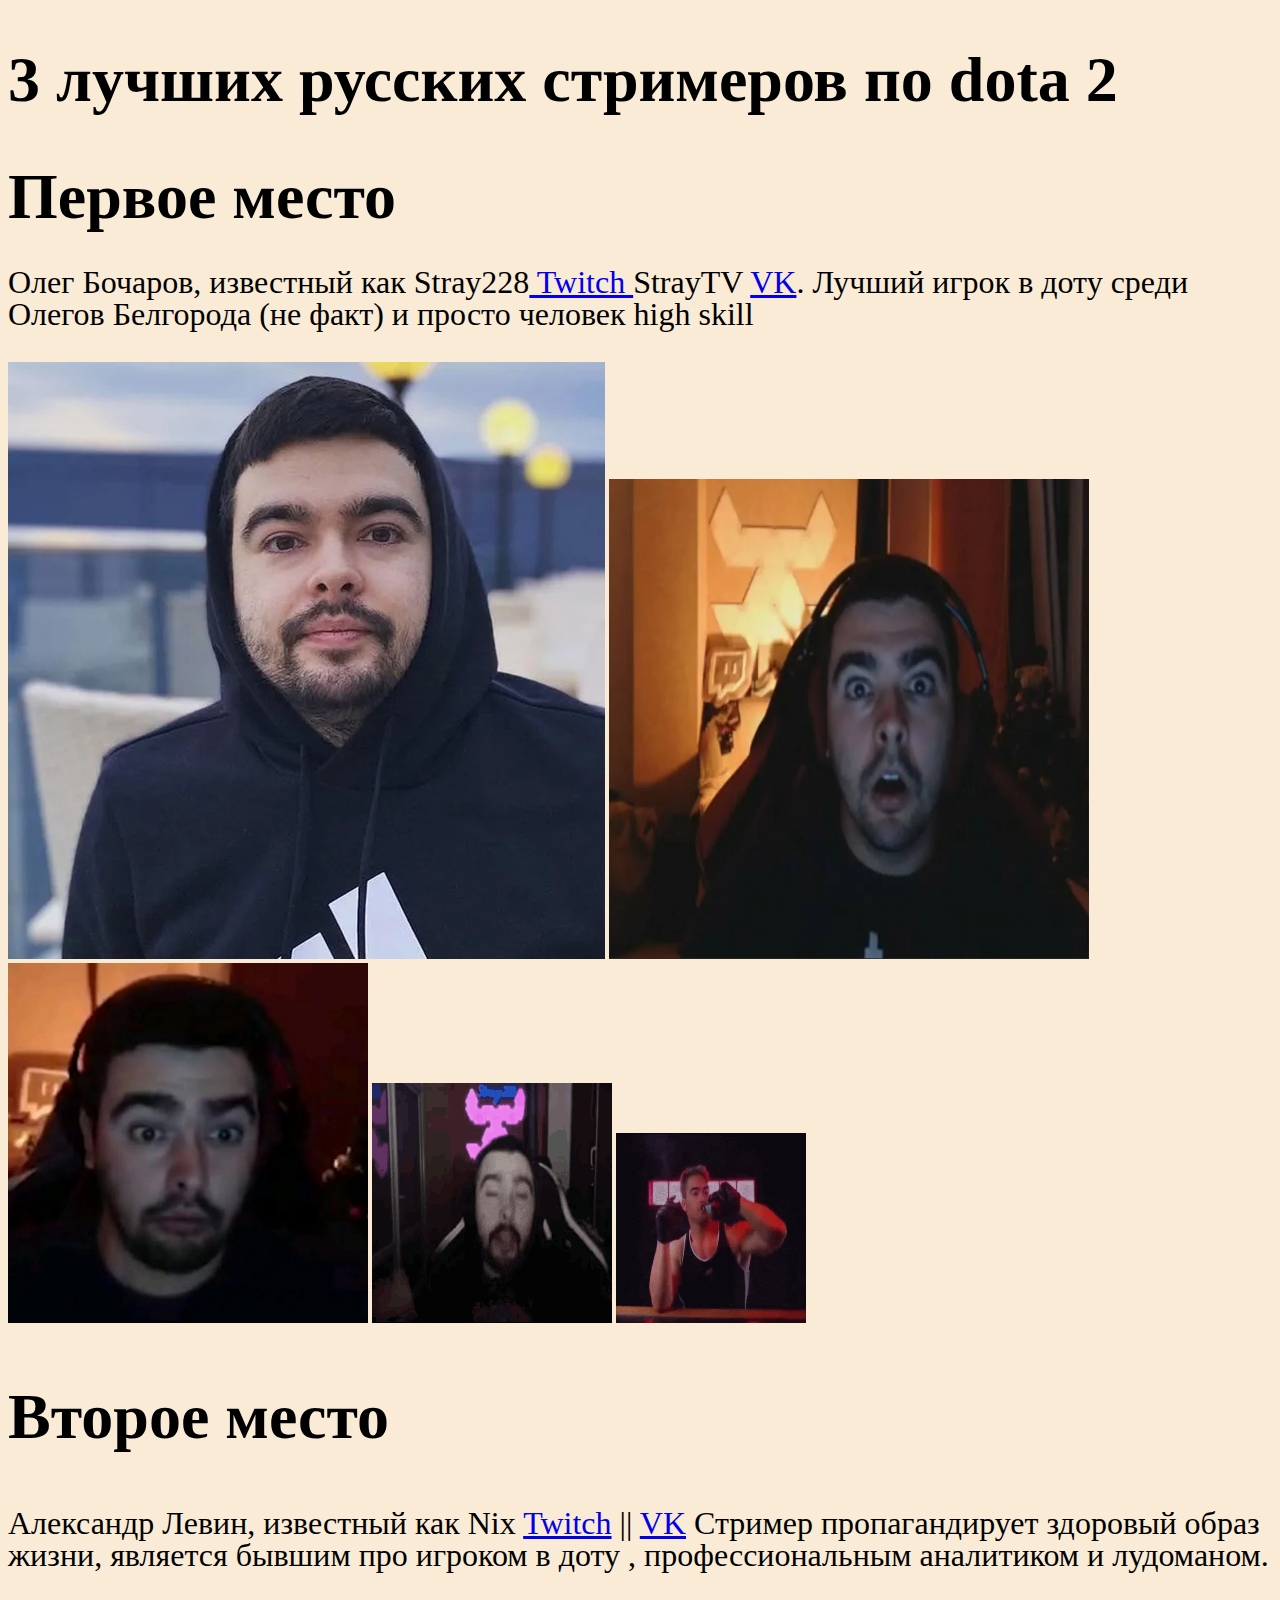
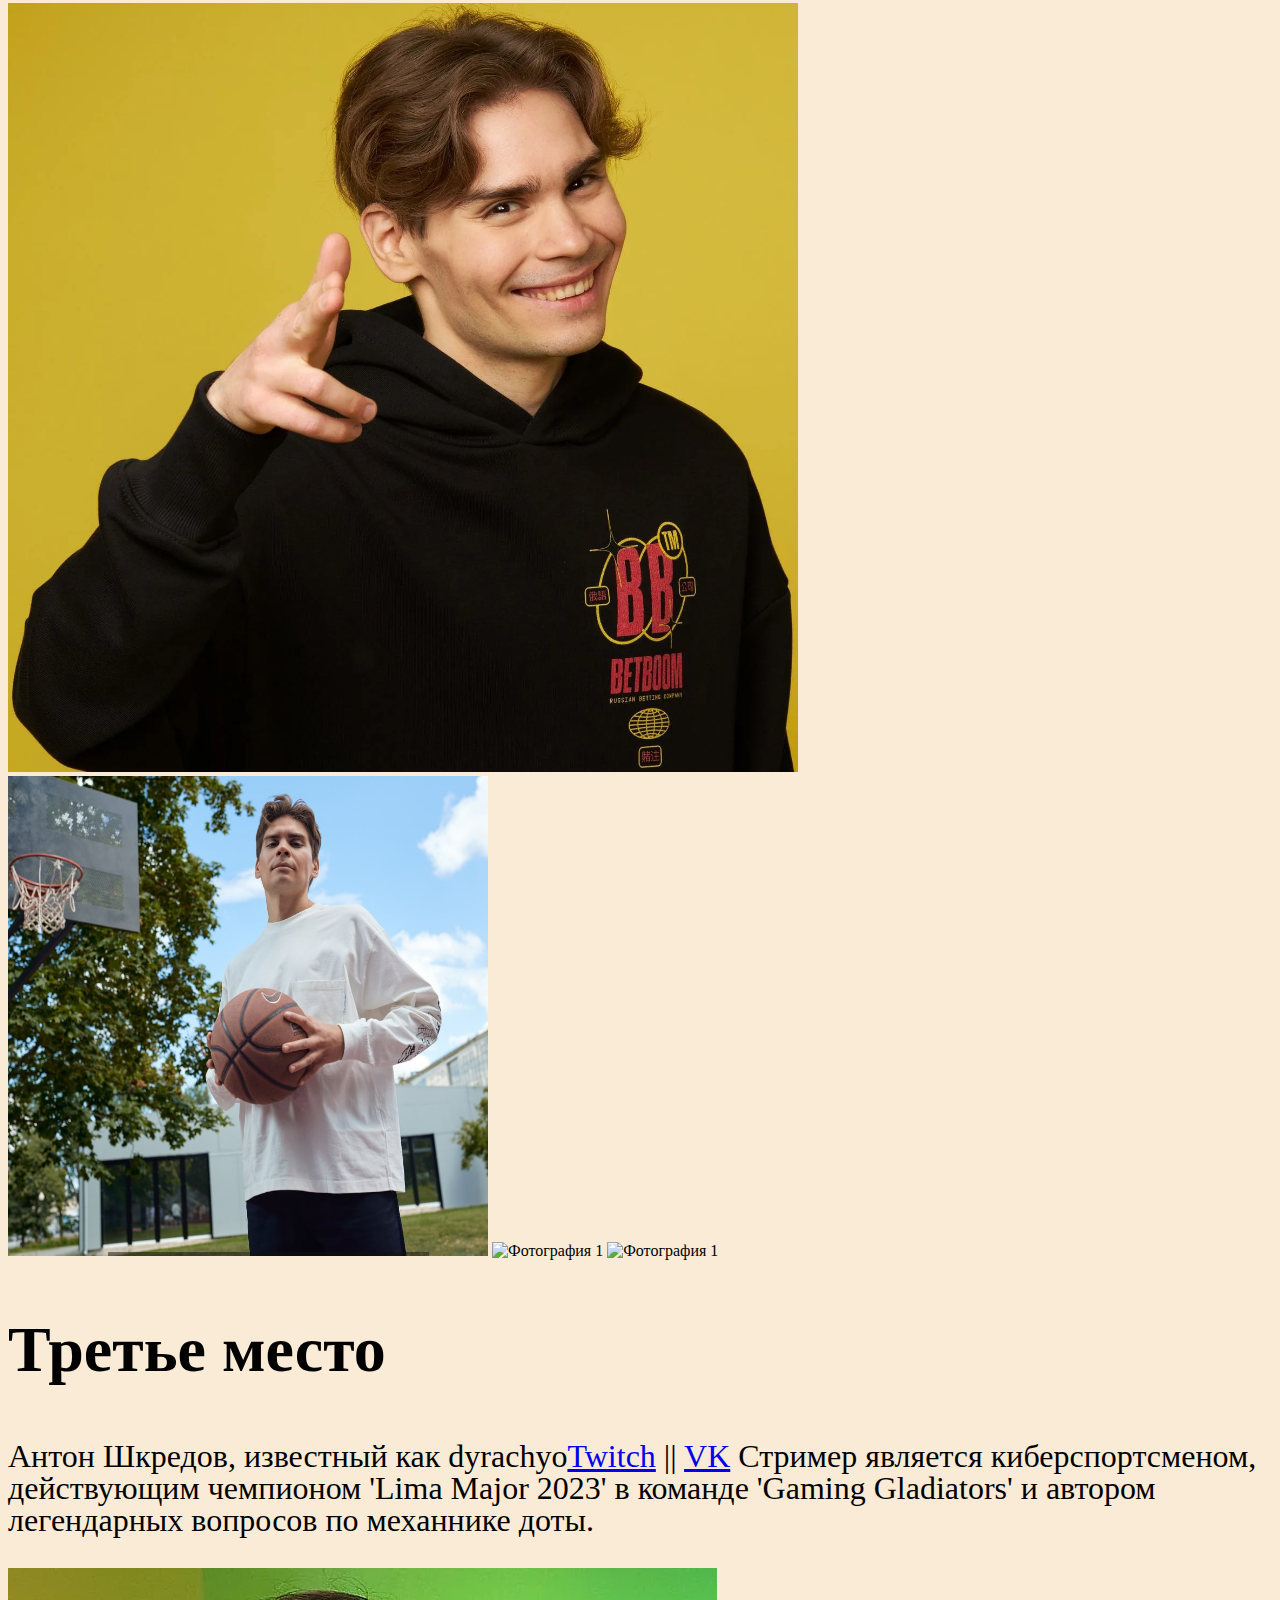
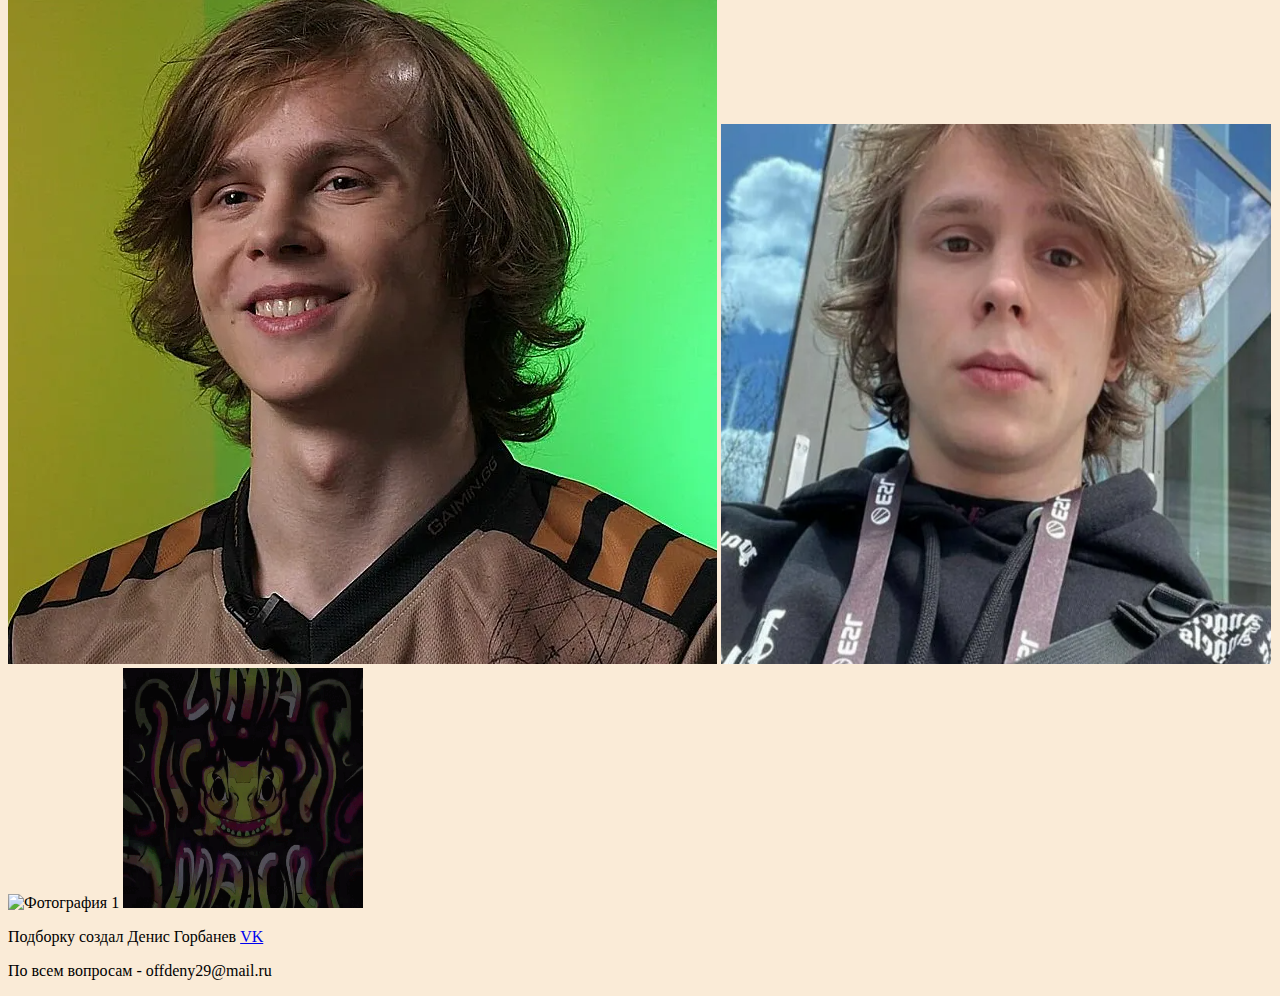
==== commit e4db273b: "Update index.html" ====
--- a/index.html
+++ b/index.html
@@ -47,7 +47,7 @@
           <h2 class="oglavlenie">Третье место</h2>
           <p class="opisanie">Антон Шкредов, известный как dyrachyo<a href= "https://www.twitch.tv/dyrachyo">Twitch</a> || <a href="https://vk.com/dyrachyofficial">VK</a> Стример является киберспортсменом, действующим чемпионом 'Lima Major 2023' в команде 'Gaming Gladiators' и автором легендарных вопросов по механнике доты.</p>
           <img src="img/dyrachyo.png" >
-          <img src=:"img/dyrachyo2.png" alt="Фотография 1" width="550" height="540">
+          <img src="img/dyrachyo2.png" alt="Фотография 1" width="550" height="540">
           <img src="img/dyrachyo12.gif" alt="Фотография 1" width="360" height="360">
           <img src="img/dyrachyo11.gif" alt="Фотография 1" width="240" height="240">
         </section>
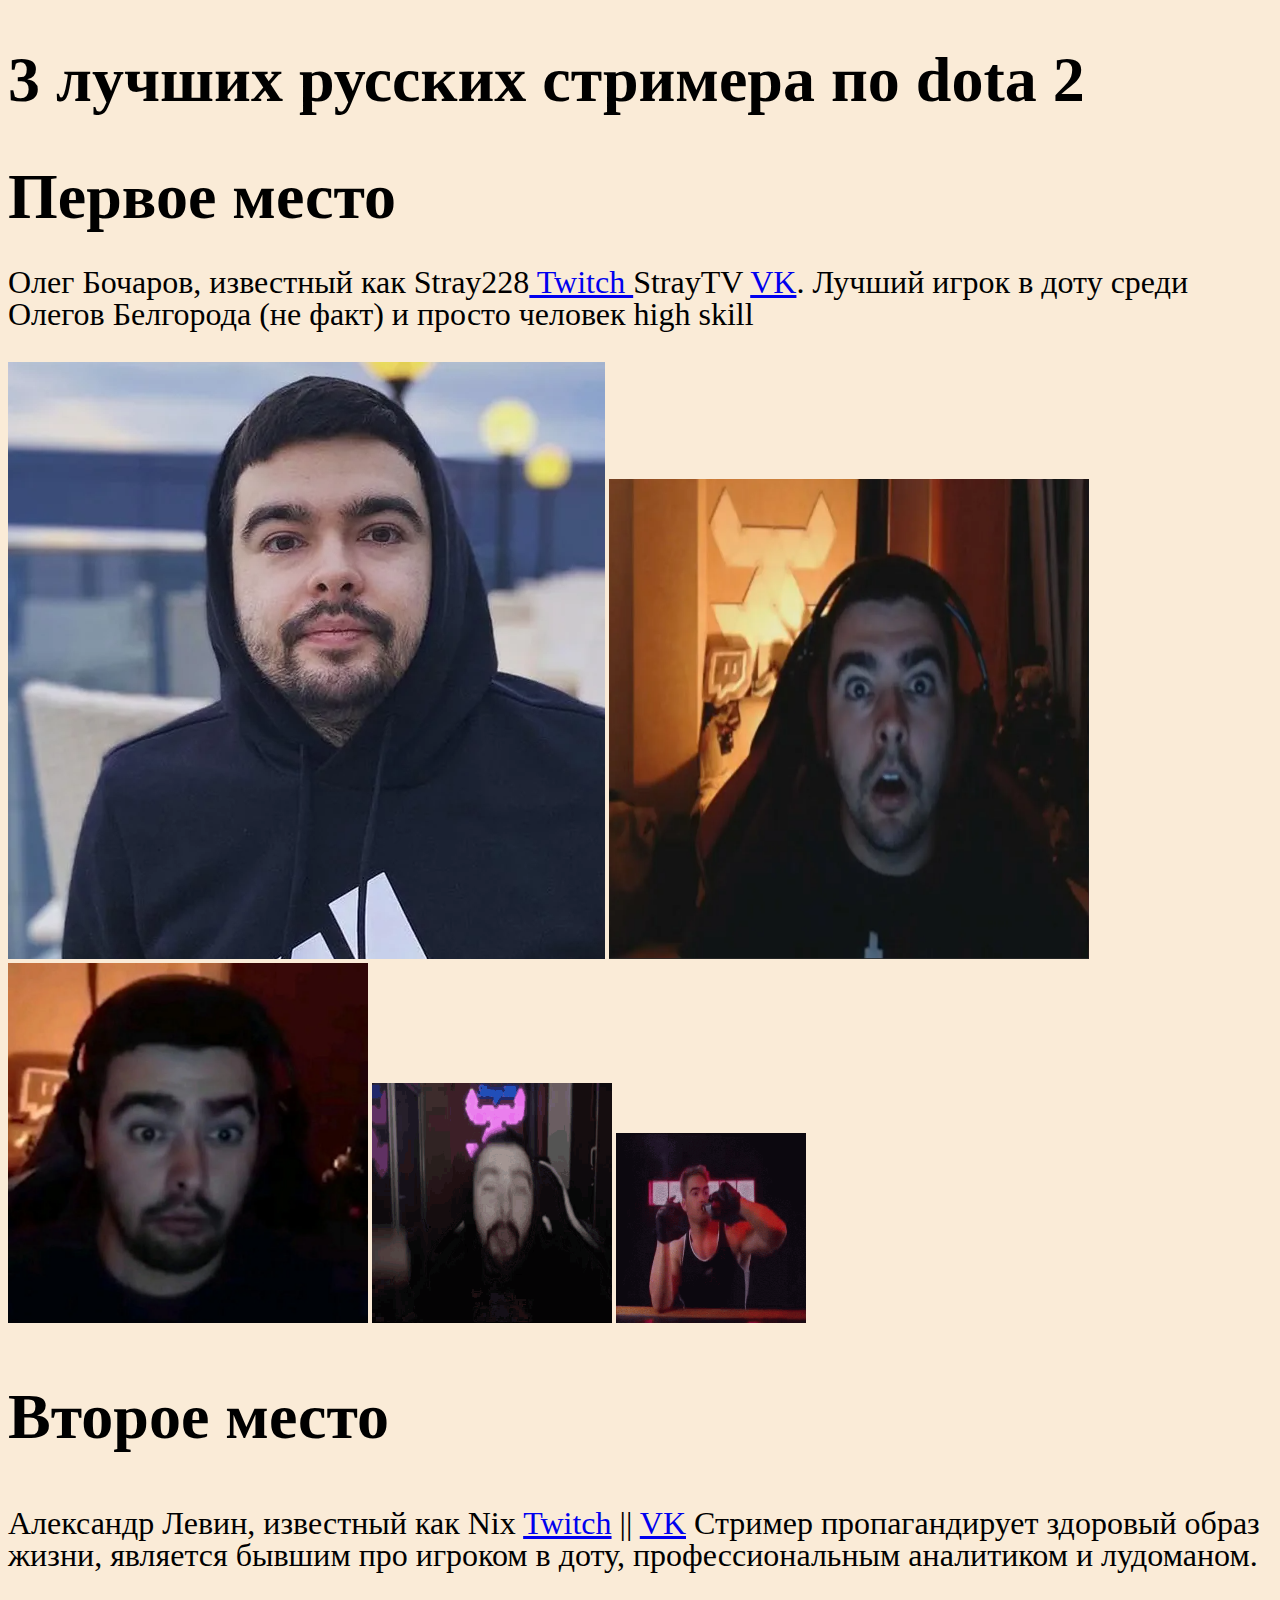
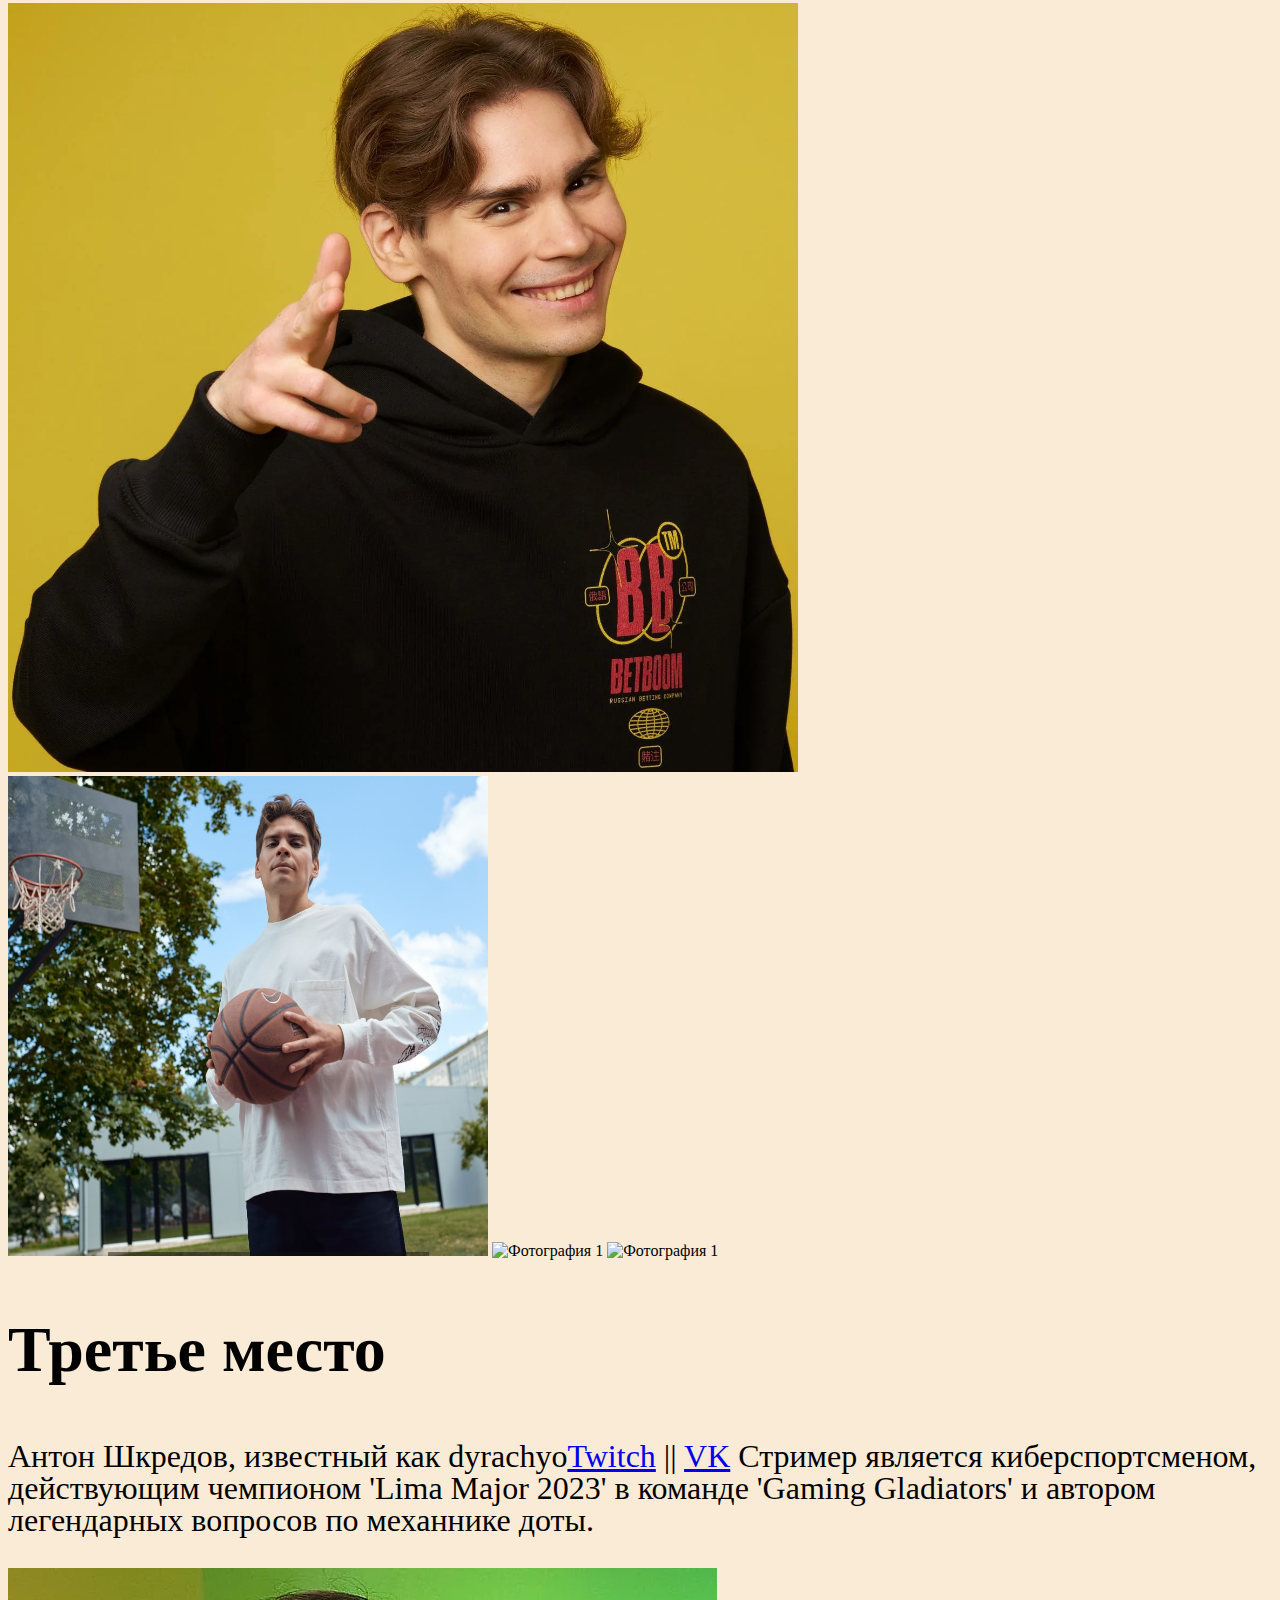
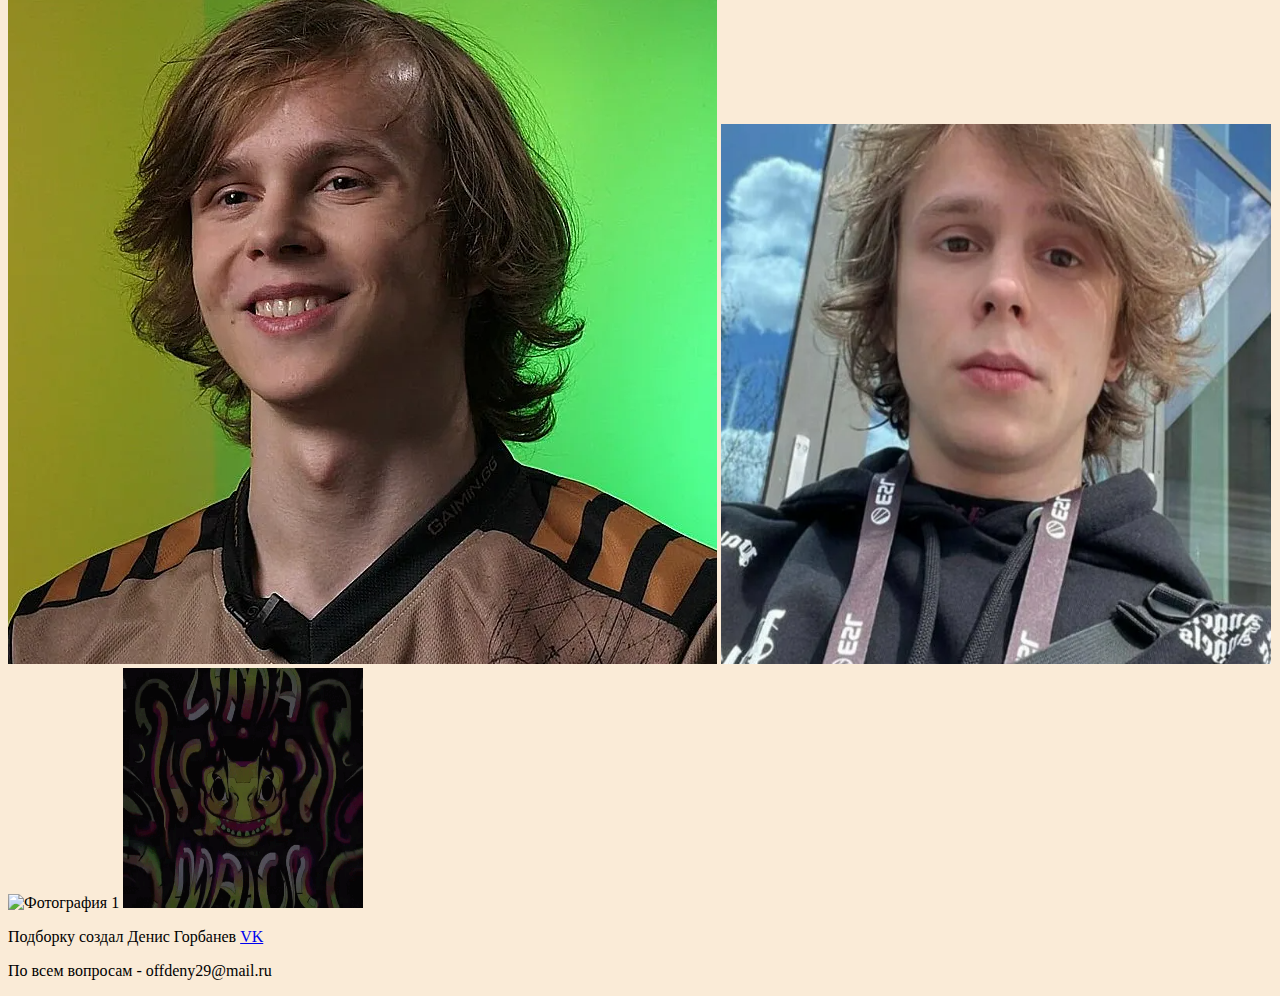
==== commit 13bb53b9: "Update index.html" ====
--- a/index.html
+++ b/index.html
@@ -14,7 +14,7 @@
   </head>
   <body>
     <header>
-      <h1 class="oglavlenie">3 лучших русских стримеров по dota 2</h1>
+      <h1 class="oglavlenie">3 лучших русских стримера по dota 2</h1>
     </header>
     <main>
       <article>
@@ -33,7 +33,7 @@
       <article>
         <section>
           <h2 class="oglavlenie">Второе место </h2>
-          <p class="opisanie">Александр Левин, известный как Nix <a href= "https://www.twitch.tv/nix">Twitch</a> || <a href="https://vk.com/nixjke">VK</a> Стример пропагандирует здоровый образ жизни, является бывшим про игроком в доту , профессиональным аналитиком и лудоманом.</p>
+          <p class="opisanie">Александр Левин, известный как Nix <a href= "https://www.twitch.tv/nix">Twitch</a> || <a href="https://vk.com/nixjke">VK</a> Стример пропагандирует здоровый образ жизни, является бывшим про игроком в доту, профессиональным аналитиком и лудоманом.</p>
           <img src="img/nix.png" >
           <img src="img/nix2.png" alt="Фотография 1" width="480" height="480">
           <img src="img/nix-dota.gif" alt="Фотография 1" width="360" height="360">
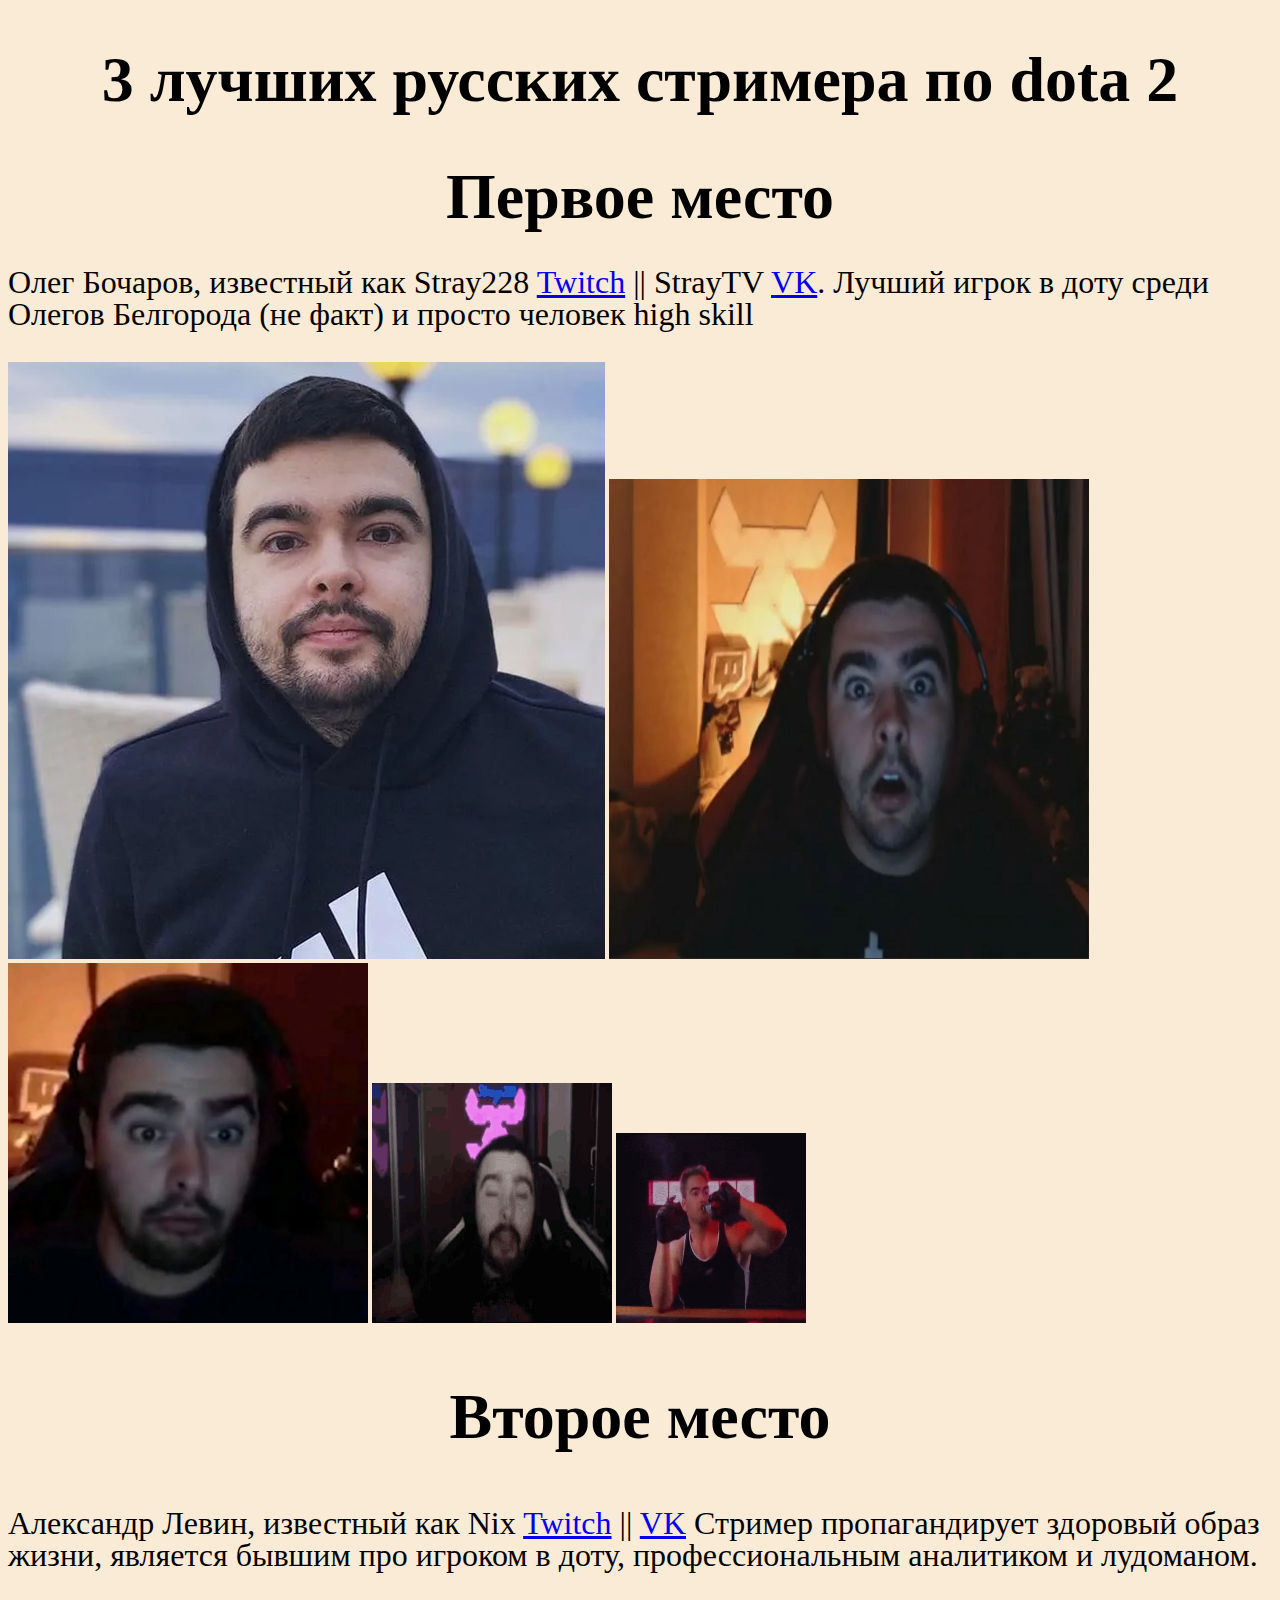
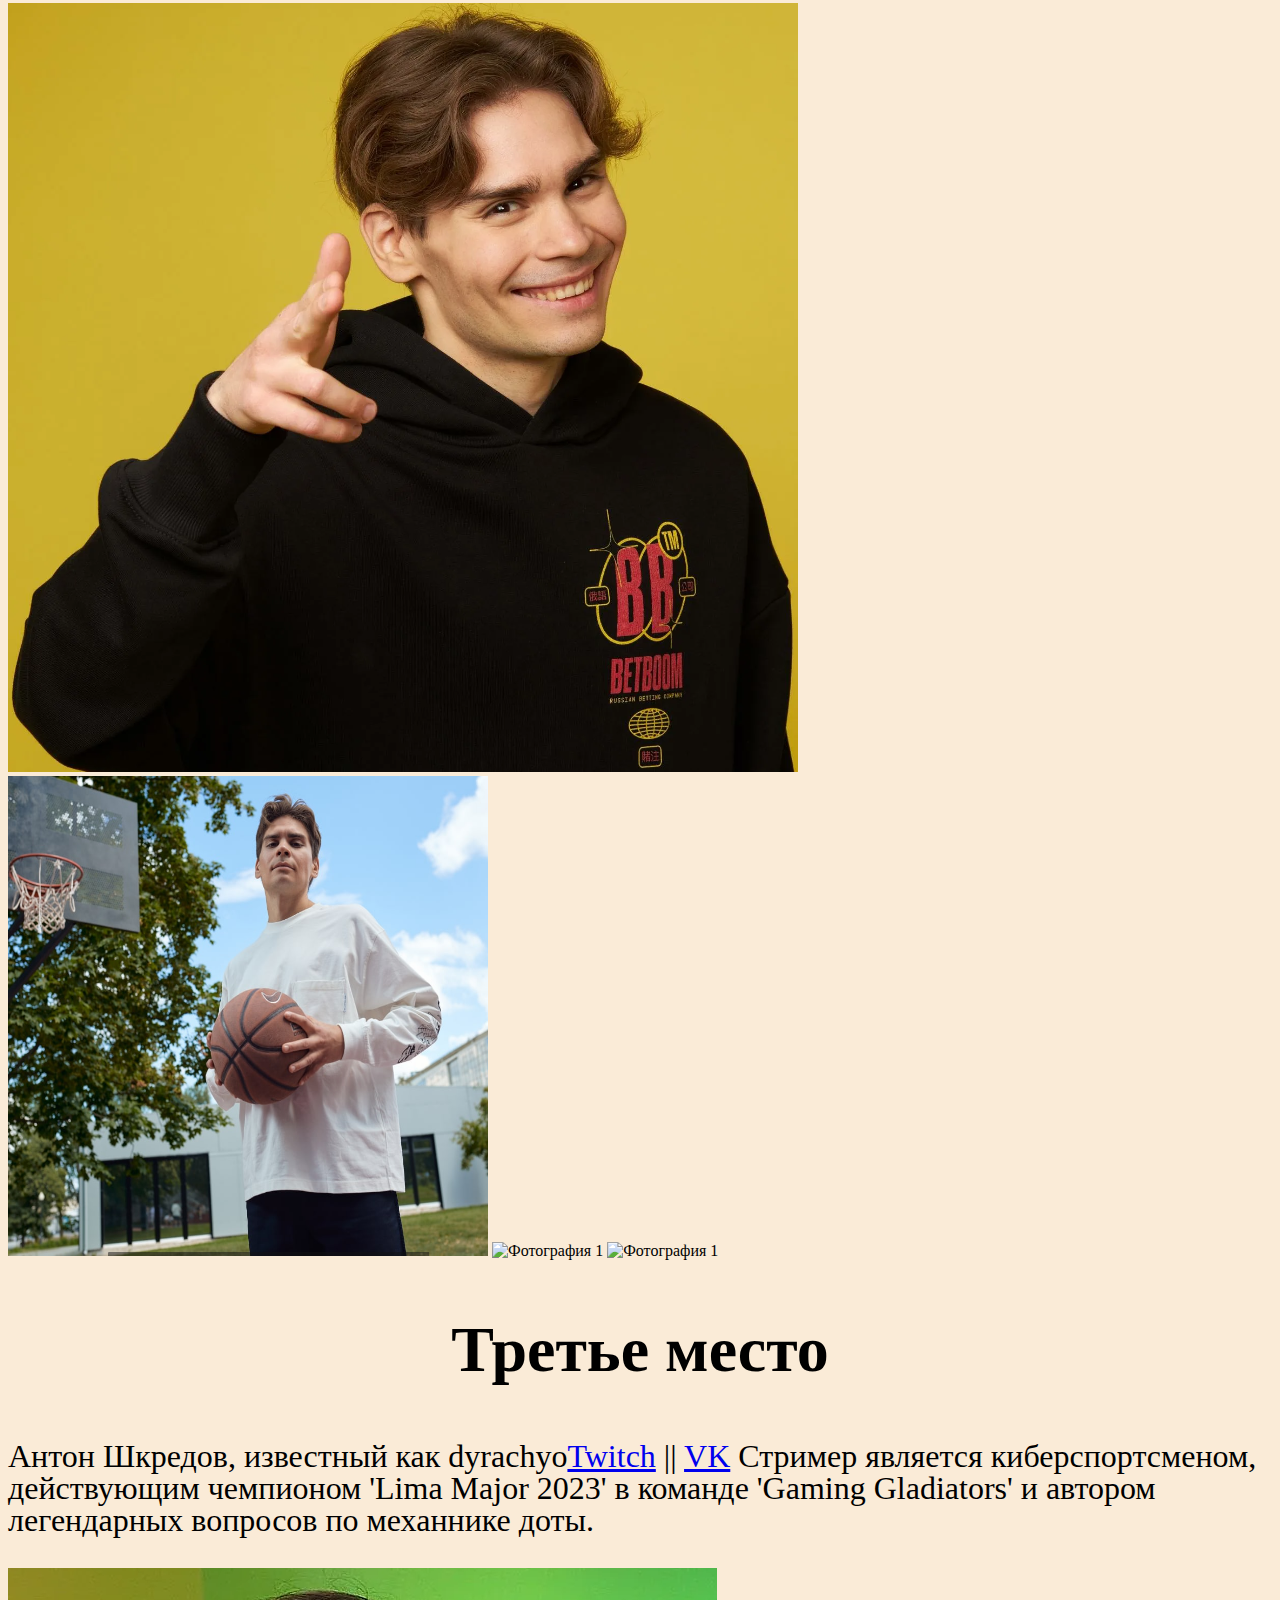
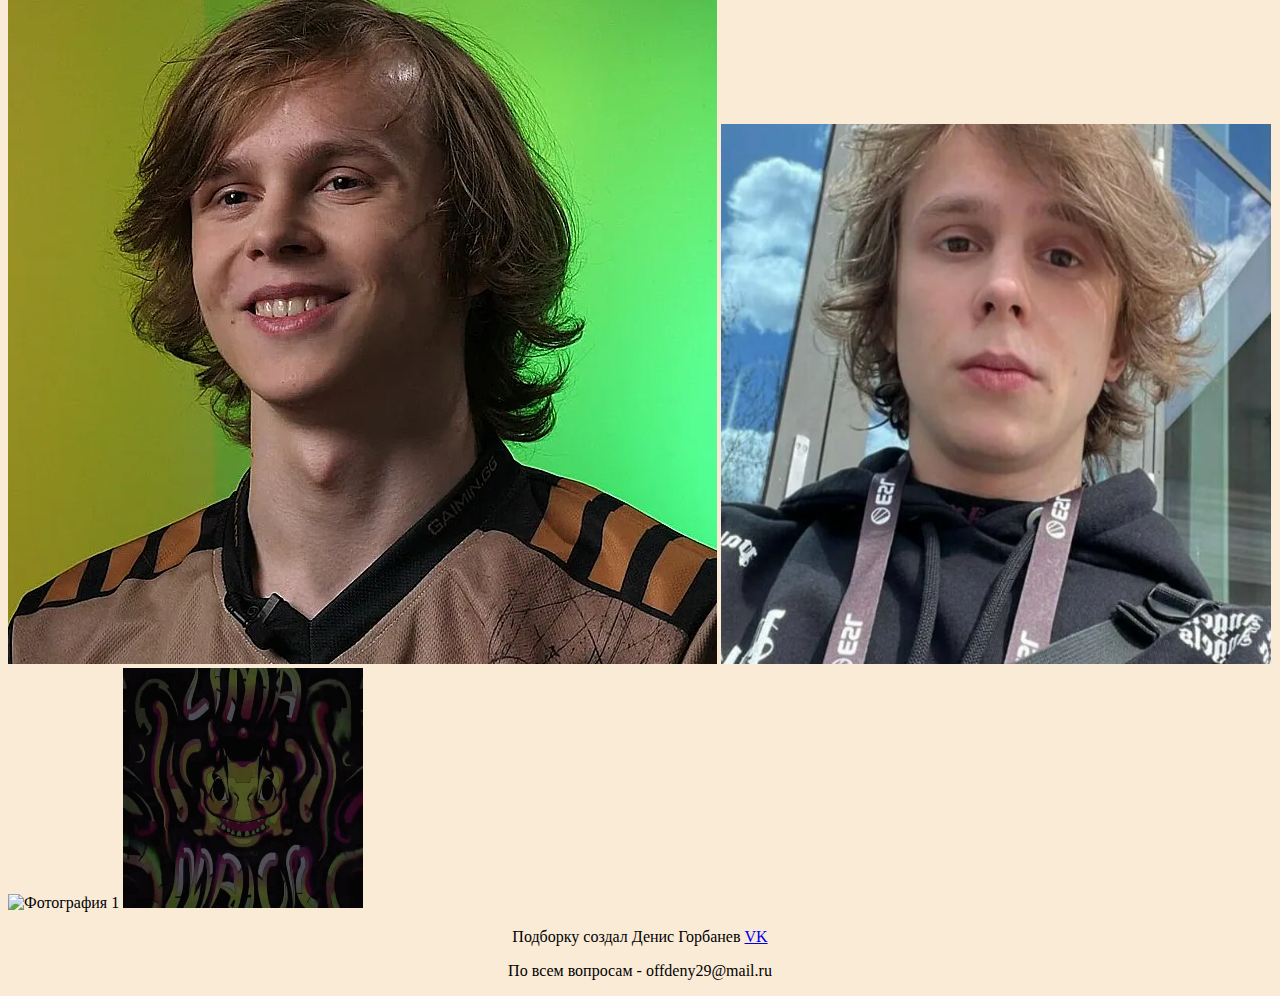
==== commit a7431d08: "Update index.html" ====
--- a/index.html
+++ b/index.html
@@ -3,13 +3,7 @@
   <head>
     <meta charset="utf-8">
     <meta name="viewport" content="width=device-width, initial-scale=1.0">
-    <title>Заголовок страницы</title>
-    <link rel="stylesheet" href="./styles/style.css">
-  
-    <meta property="og:title" content="Заголовок страницы в OG">
-    <meta property="og:description" content="Описание страницы в OG">
-    <meta property="og:image" content="https://example.com/image.jpg">
-    <meta property="og:url" content="https://example.com/">
+    <title>3 лучших стримера по dota2</title>
     <link rel="stylesheet" href="css/style.css">
   </head>
   <body>
@@ -20,30 +14,20 @@
       <article>
         <section>
           <b><div class="oglavlenie">Первое место </div></b>
-          <p class="opisanie">Олег Бочаров, известный как Stray228<a href= "https://www.twitch.tv/stray228"> Twitch </a> StrayTV <a href="https://vk.com/straydota">VK</a>. Лучший игрок в доту среди Олегов Белгорода (не факт) и просто человек high skill</p               >
+          <p class="opisanie">Олег Бочаров, известный как Stray228 <a href= "https://www.twitch.tv/stray228">Twitch</a> || StrayTV <a href="https://vk.com/straydota">VK</a>. Лучший игрок в доту среди Олегов Белгорода (не факт) и просто человек high skill</p               >
           <img src="img/stray1.png" >
           <img src="img/stray3.png" alt="Фотография 1" width="480" height="480">
           <img src="img/stray2.png" alt="Фотография 1" width="360" height="360">
           <img src="img/stray228.gif" alt="Фотография 1" width="240" height="240">
           <img src="img/stray228 (1).gif" alt="Фотография 1" width="190" height="190">
-        </section>
-        <section>
-    </main>
-    <main>
-      <article>
-        <section>
+   
           <h2 class="oglavlenie">Второе место </h2>
           <p class="opisanie">Александр Левин, известный как Nix <a href= "https://www.twitch.tv/nix">Twitch</a> || <a href="https://vk.com/nixjke">VK</a> Стример пропагандирует здоровый образ жизни, является бывшим про игроком в доту, профессиональным аналитиком и лудоманом.</p>
           <img src="img/nix.png" >
           <img src="img/nix2.png" alt="Фотография 1" width="480" height="480">
           <img src="img/nix-dota.gif" alt="Фотография 1" width="360" height="360">
           <img src="img/nix-2.gif" alt="Фотография 1" width="240" height="240">
-        </section>
-        <section>
-    </main>
-    <main>
-      <article>
-        <section>
+  
           <h2 class="oglavlenie">Третье место</h2>
           <p class="opisanie">Антон Шкредов, известный как dyrachyo<a href= "https://www.twitch.tv/dyrachyo">Twitch</a> || <a href="https://vk.com/dyrachyofficial">VK</a> Стример является киберспортсменом, действующим чемпионом 'Lima Major 2023' в команде 'Gaming Gladiators' и автором легендарных вопросов по механнике доты.</p>
           <img src="img/dyrachyo.png" >
@@ -56,22 +40,25 @@
     <style>
       .oglavlenie{
         font-size:64px;
+        text-align: center;
       }
       .opisanie{
         font-size:32px;
         line-height: 1;
-      }
-      main{
-        background-color: antiquewhite;
+        
       }
       body{
         background-color: antiquewhite;
       }
+      .conec{
+        text-align:center;
+      }
+      
     </style>
     <footer>
-      <p>Подборку создал Денис Горбанев <a href="https://vk.com/offdeny">VK</a></p>
-      <p>По всем вопросам - offdeny29@mail.ru</p>
+      <p class="conec">Подборку создал Денис Горбанев <a href="https://vk.com/offdeny">VK</a></p>
+      <p class="conec">По всем вопросам - offdeny29@mail.ru</p>
     </footer>
-    <!-- сюда можно подключить jquery <script src="scripts/app.js" defer></script> -->
   </body>
 </html>
+
